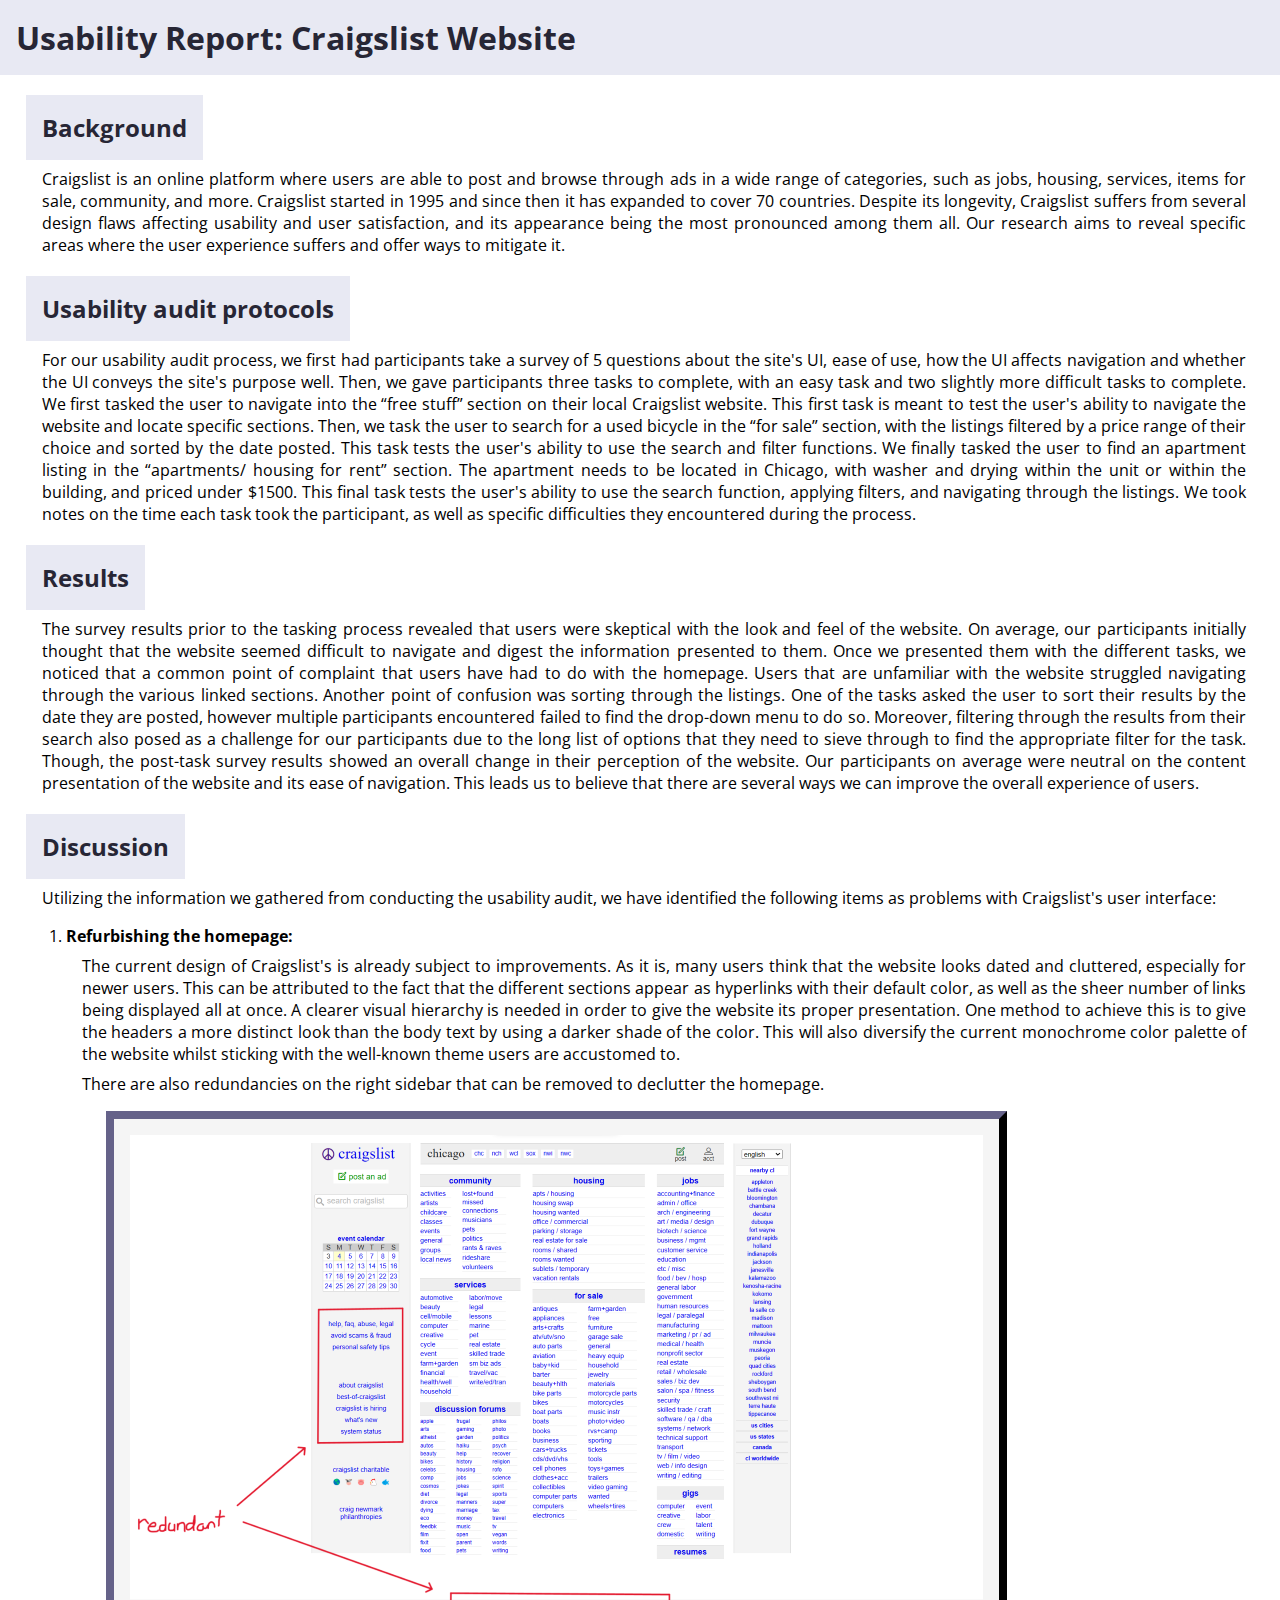
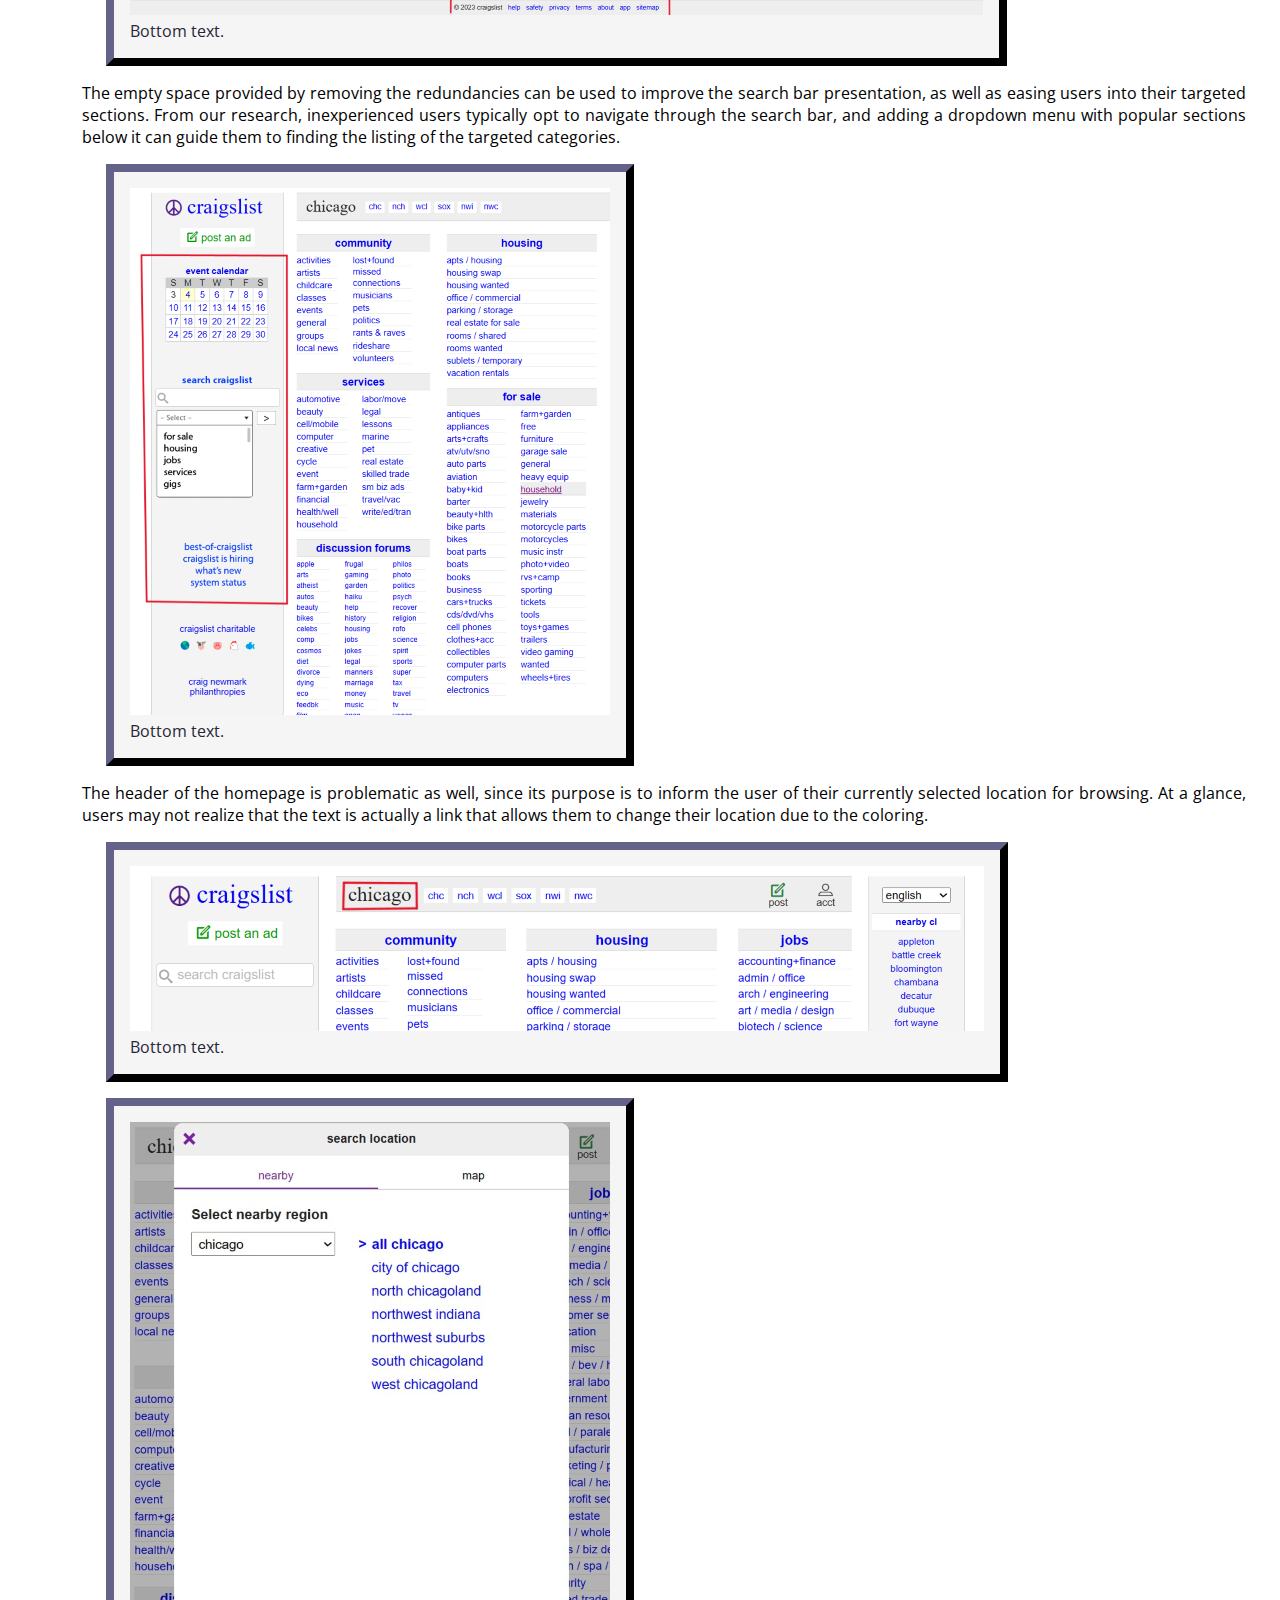
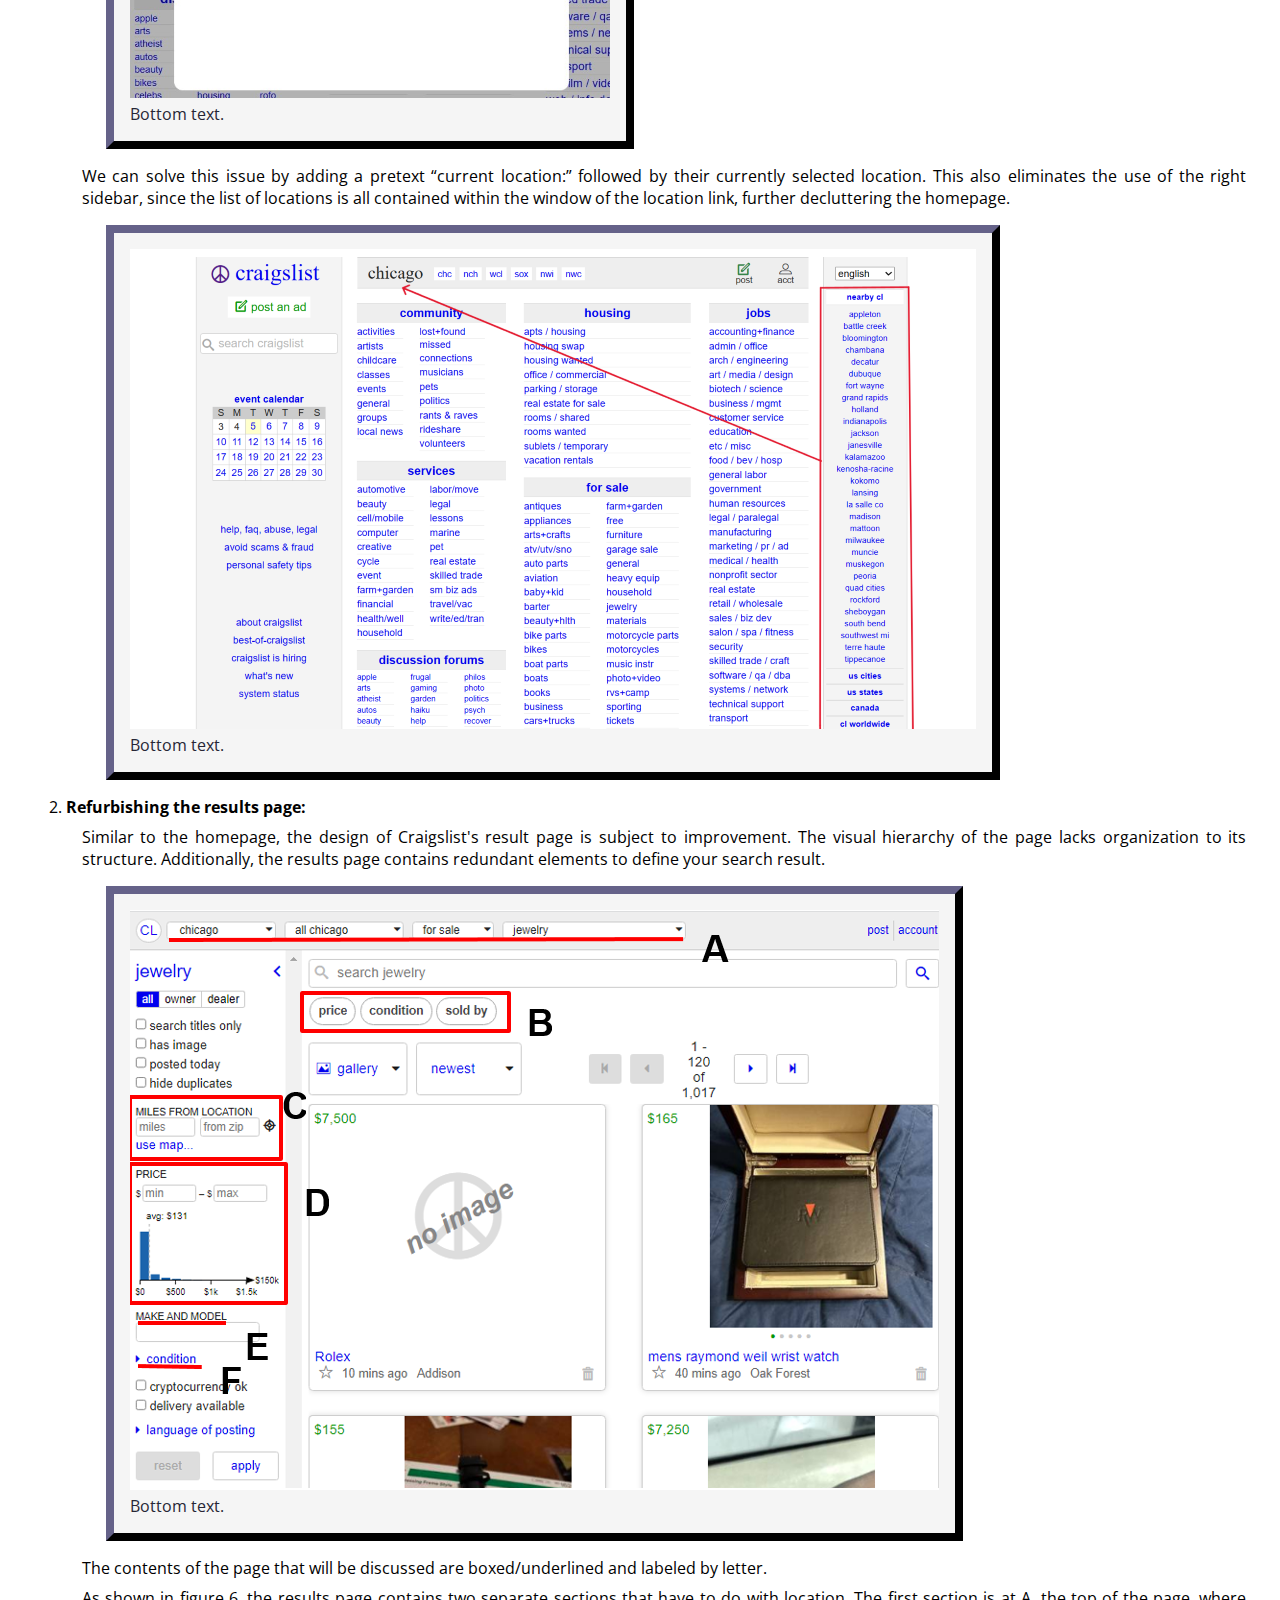
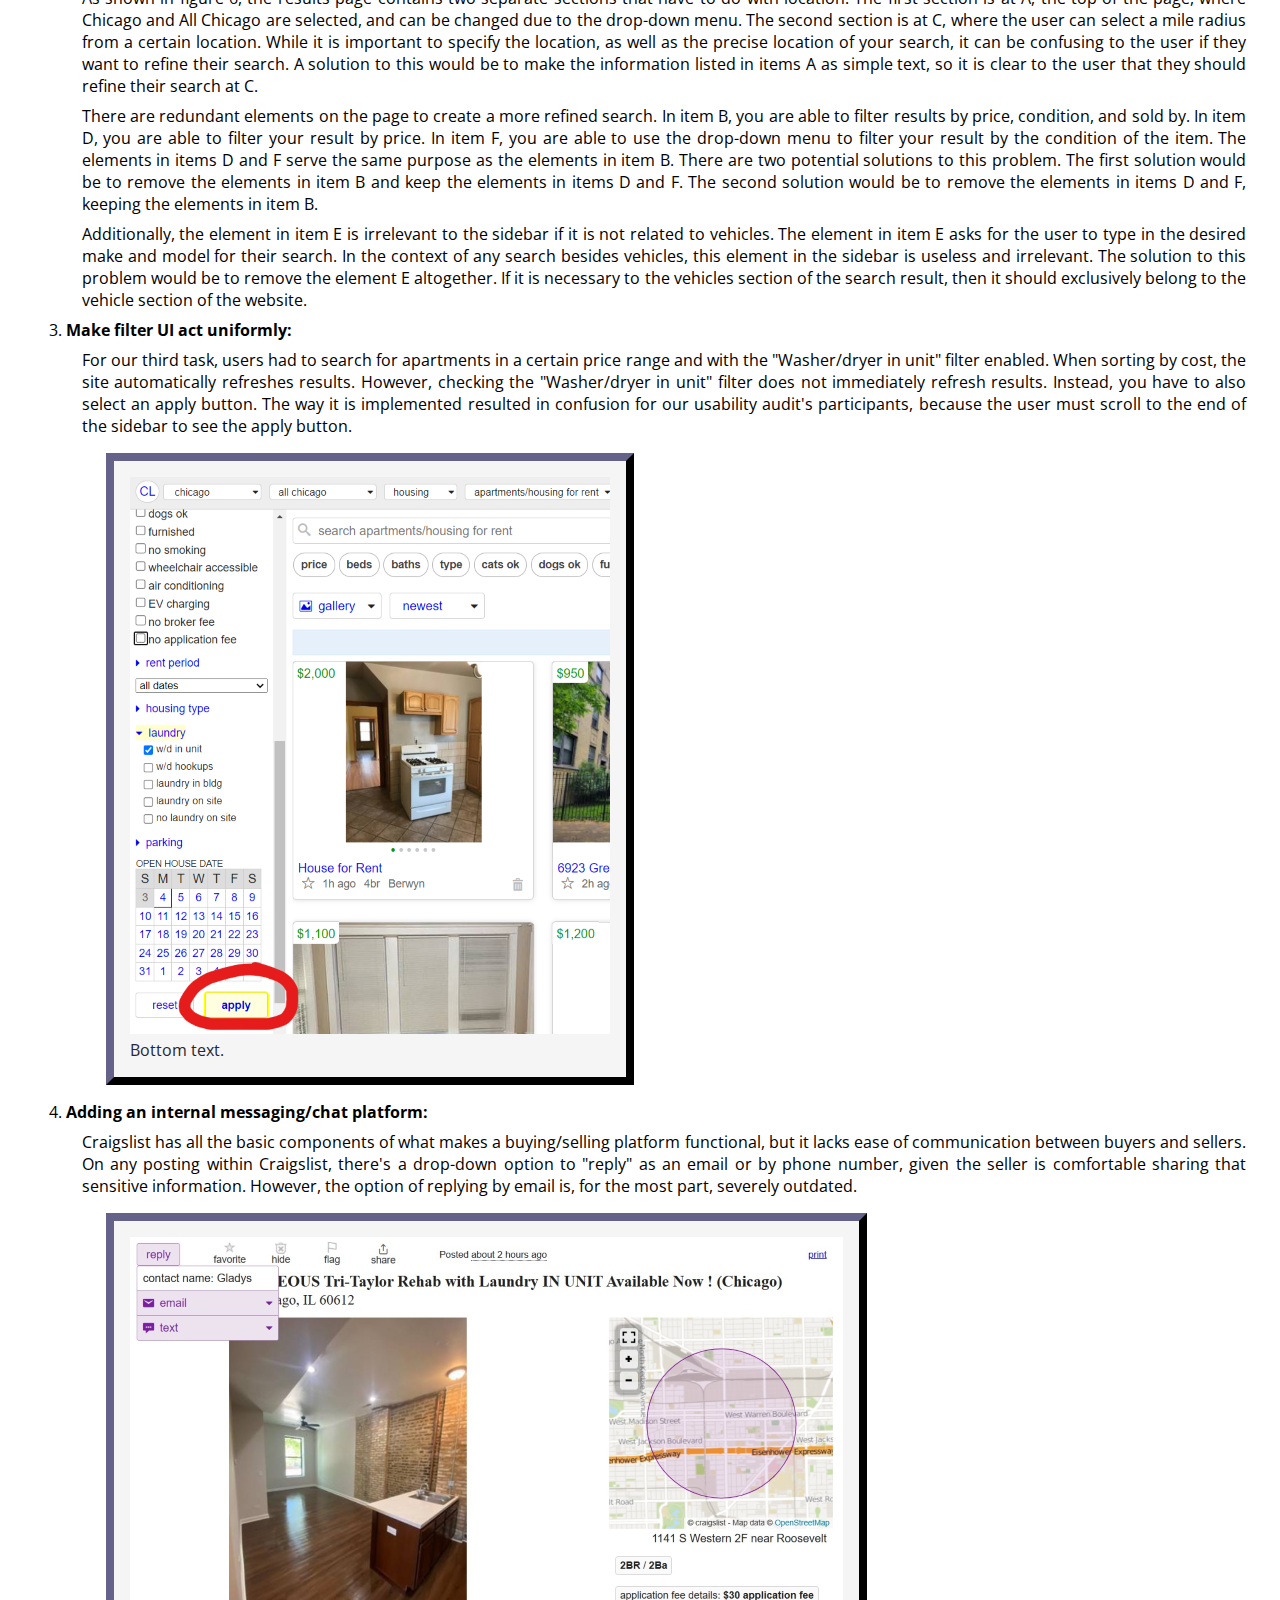
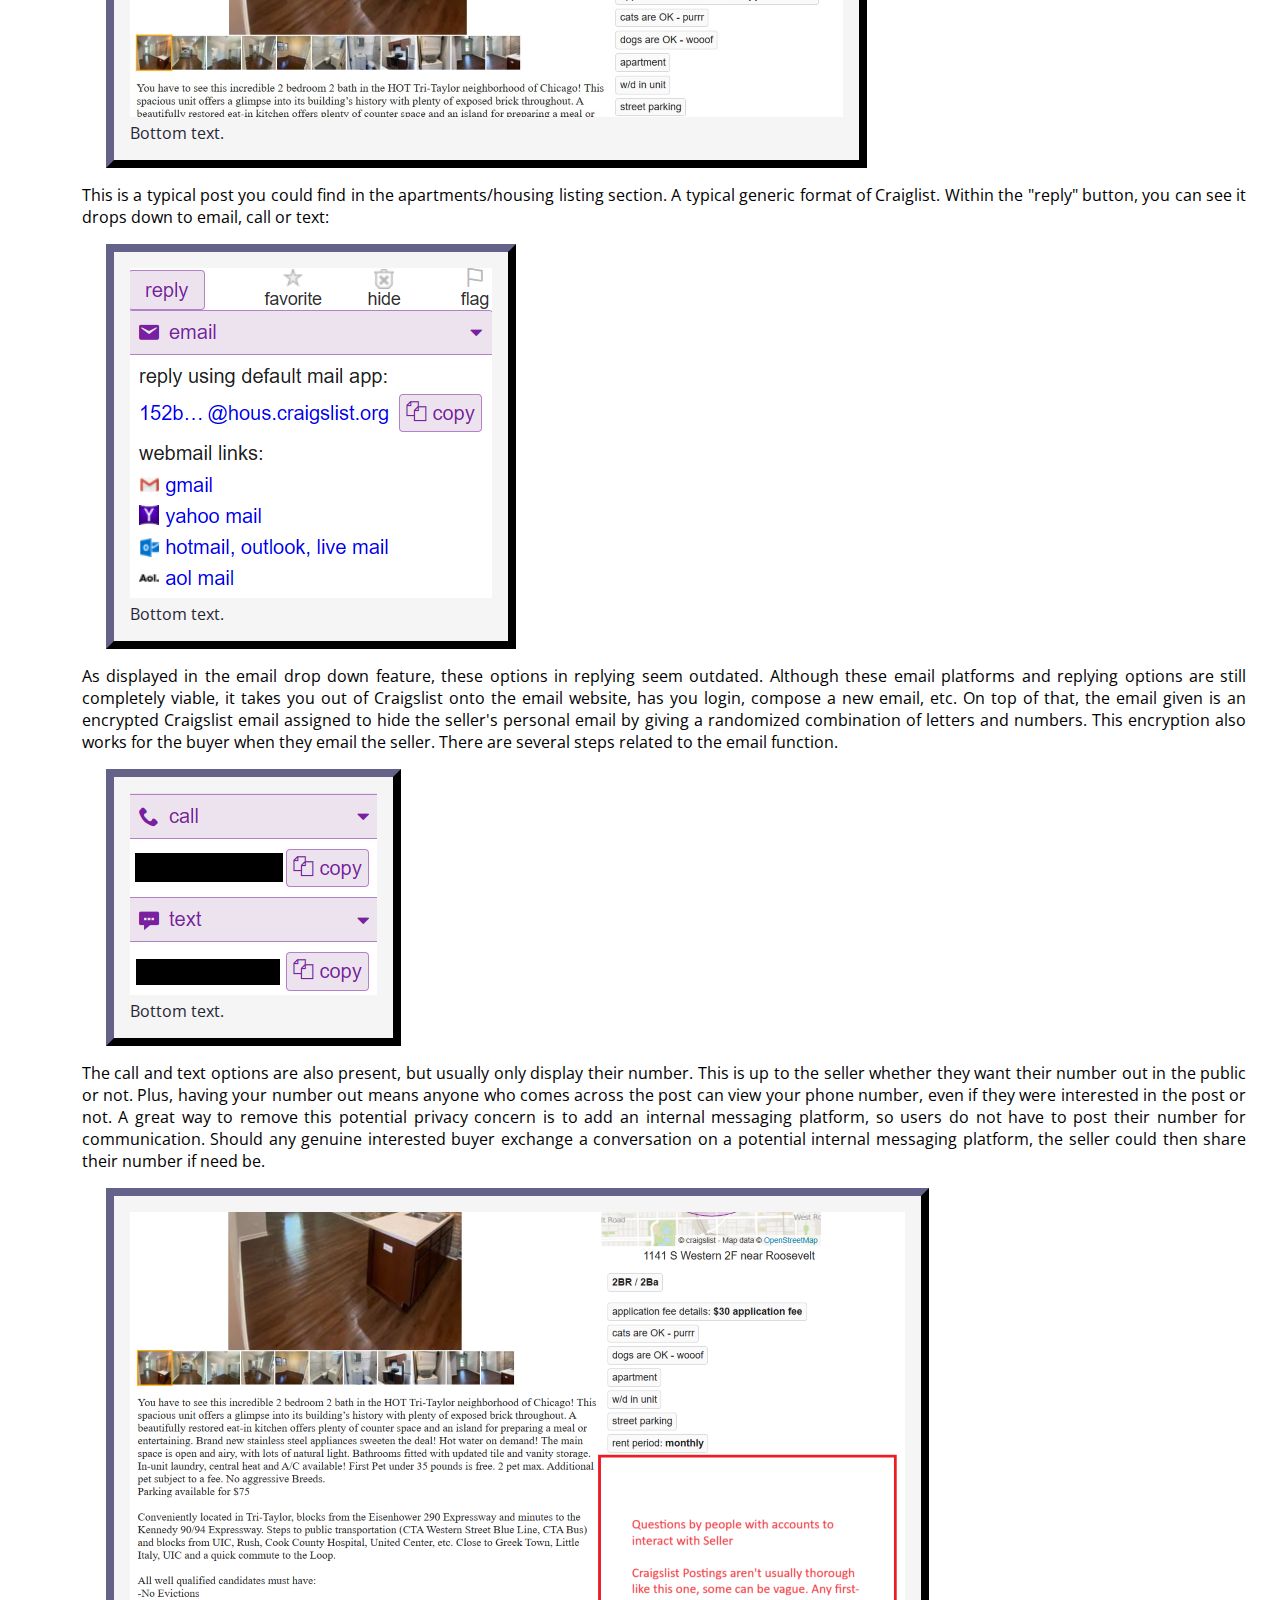
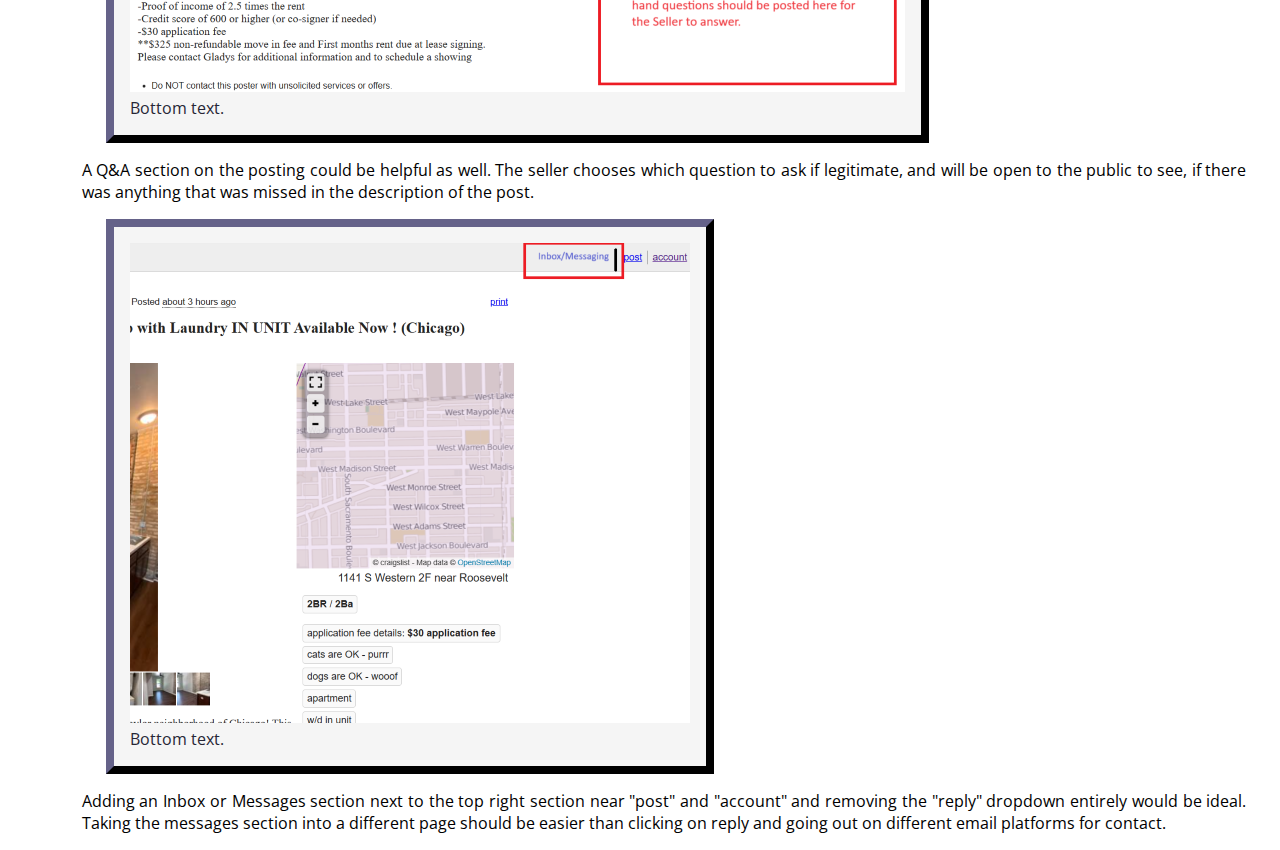
==== index.html @ e71f39b4 "Moving content of proposal doc to webpage" ====
<!DOCTYPE html>
<html lang="en-US">

<head>
    <meta charset="utf-8">
    <link href="./styles/stylesheet.css" rel="stylesheet">
    <link rel="preconnect" href="https://fonts.googleapis.com">
    <link rel="preconnect" href="https://fonts.gstatic.com" crossorigin>
    <link href="https://fonts.googleapis.com/css2?family=Open+Sans&display=swap" rel="stylesheet">
    <title>Usability Assessment and Proposal</title>
</head>

<body>
    <div class="header">
        <h1>Usability Report: Craigslist Website</h1>
    </div>

    <section>
        <h2>Background</h2>

        <p>
            Craigslist is an online platform where users are able to post and browse through ads in a wide range of
            categories, such as jobs, housing, services, items for sale, community, and more. Craigslist started in 1995
            and since then it has expanded to cover 70 countries. Despite its longevity, Craigslist suffers from several
            design flaws affecting usability and user satisfaction, and its appearance being the most pronounced among
            them all. Our research aims to reveal specific areas where the user experience suffers and offer ways to
            mitigate it.
        </p>
    </section>

    <section>
        <h2>Usability audit protocols</h2>

        <p>
            For our usability audit process, we first had participants take a survey of 5 questions about the site's UI,
            ease of use, how the UI affects navigation and whether the UI conveys the site's purpose well. Then, we gave
            participants three tasks to complete, with an easy task and two slightly more difficult tasks to complete.
            We first tasked the user to navigate into the “free stuff” section on their local Craigslist website. This
            first task is meant to test the user's ability to navigate the website and locate specific sections. Then,
            we task the user to search for a used bicycle in the “for sale” section, with the listings filtered by a
            price range of their choice and sorted by the date posted. This task tests the user's ability to use the
            search and filter functions. We finally tasked the user to find an apartment listing in the “apartments/
            housing for rent” section. The apartment needs to be located in Chicago, with washer and drying within the
            unit or within the building, and priced under $1500. This final task tests the user's ability to use the
            search function, applying filters, and navigating through the listings. We took notes on the time each task
            took the participant, as well as specific difficulties they encountered during the process.
        </p>
    </section>

    <section>
        <h2>Results</h2>

        <p>
            The survey results prior to the tasking process revealed that users were skeptical with the look and feel of
            the website. On average, our participants initially thought that the website seemed difficult to navigate
            and digest the information presented to them. Once we presented them with the different tasks, we noticed
            that a common point of complaint that users have had to do with the homepage. Users that are unfamiliar with
            the website struggled navigating through the various linked sections. Another point of confusion was sorting
            through the listings. One of the tasks asked the user to sort their results by the date they are posted,
            however multiple participants encountered failed to find the drop-down menu to do so. Moreover, filtering
            through the results from their search also posed as a challenge for our participants due to the long list of
            options that they need to sieve through to find the appropriate filter for the task. Though, the post-task
            survey results showed an overall change in their perception of the website. Our participants on average were
            neutral on the content presentation of the website and its ease of navigation. This leads us to believe that
            there are several ways we can improve the overall experience of users.
        </p>
    </section>

    <section>
        <h2>Discussion</h2>

        <p>
            Utilizing the information we gathered from conducting the usability audit, we have identified the following
            items as problems with Craigslist's user interface:
        </p>

        <ol>
            <li>
                <strong>Refurbishing the homepage:</strong>
                <p>
                    The current design of Craigslist's is already subject to improvements. As it is, many users think
                    that the website looks dated and cluttered, especially for newer users. This can be attributed to
                    the fact that the different sections appear as hyperlinks with their default color, as well as the
                    sheer number of links being displayed all at once. A clearer visual hierarchy is needed in order to
                    give the website its proper presentation. One method to achieve this is to give the headers a more
                    distinct look than the body text by using a darker shade of the color. This will also diversify the
                    current monochrome color palette of the website whilst sticking with the well-known theme users are
                    accustomed to.
                </p>

                <p>
                    There are also redundancies on the right sidebar that can be removed to declutter the homepage.
                </p>

                <figure>
                    <img src="./illustrations/fig1.png"
                        alt="Insert description">
                    <figcaption>Bottom text.</figcaption>
                </figure>

                <p>
                    The empty space provided by removing the redundancies can be used to improve the search bar
                    presentation, as well as easing users into their targeted sections. From our research, inexperienced
                    users typically opt to navigate through the search bar, and adding a dropdown menu with popular
                    sections below it can guide them to finding the listing of the targeted categories.
                </p>

                <figure>
                    <img src="./illustrations/fig2.png"
                        alt="Insert description">
                    <figcaption>Bottom text.</figcaption>
                </figure>

                <p>
                    The header of the homepage is problematic as well, since its purpose is to inform the user of their
                    currently selected location for browsing. At a glance, users may not realize that the text is
                    actually a link that allows them to change their location due to the coloring.
                </p>

                <figure>
                    <img src="./illustrations/fig3.png"
                        alt="Insert description">
                    <figcaption>Bottom text.</figcaption>
                </figure>

                <figure>
                    <img src="./illustrations/fig4.png"
                        alt="Insert description">
                    <figcaption>Bottom text.</figcaption>
                </figure>

                <p>
                    We can solve this issue by adding a pretext “current location:” followed by their currently selected
                    location. This also eliminates the use of the right sidebar, since the list of locations is all
                    contained within the window of the location link, further decluttering the homepage.
                </p>

                <figure>
                    <img src="./illustrations/fig5.png"
                        alt="Insert description">
                    <figcaption>Bottom text.</figcaption>
                </figure>
            </li>

            <li>
                <strong>Refurbishing the results page:</strong>
                <p>
                    Similar to the homepage, the design of Craigslist's result page is subject to improvement. The
                    visual hierarchy of the page lacks organization to its structure. Additionally, the results page
                    contains redundant elements to define your search result.
                </p>

                <figure>
                    <img src="./illustrations/fig6.png"
                        alt="Insert description">
                    <figcaption>Bottom text.</figcaption>
                </figure>

                <p>
                    The contents of the page that will be discussed are boxed/underlined and labeled by letter.
                </p>

                <p>
                    As shown in figure 6, the results page contains two separate sections that have to do with location.
                    The first section is at A, the top of the page, where Chicago and All Chicago are selected, and can
                    be changed due to the drop-down menu. The second section is at C, where the user can select a mile
                    radius from a certain location. While it is important to specify the location, as well as the
                    precise location of your search, it can be confusing to the user if they want to refine their
                    search. A solution to this would be to make the information listed in items A as simple text, so it
                    is clear to the user that they should refine their search at C.
                </p>

                <p>
                    There are redundant elements on the page to create a more refined search. In item B, you are able to
                    filter results by price, condition, and sold by. In item D, you are able to filter your result by
                    price. In item F, you are able to use the drop-down menu to filter your result by the condition of
                    the item. The elements in items D and F serve the same purpose as the elements in item B. There are
                    two potential solutions to this problem. The first solution would be to remove the elements in item
                    B and keep the elements in items D and F. The second solution would be to remove the elements in
                    items D and F, keeping the elements in item B.
                </p>

                <p>
                    Additionally, the element in item E is irrelevant to the sidebar if it is not related to vehicles.
                    The element in item E asks for the user to type in the desired make and model for their search. In
                    the context of any search besides vehicles, this element in the sidebar is useless and irrelevant.
                    The solution to this problem would be to remove the element E altogether. If it is necessary to the
                    vehicles section of the search result, then it should exclusively belong to the vehicle section of
                    the website.
                </p>
            </li>

            <li>
                <strong>Make filter UI act uniformly:</strong>
                <p>
                    For our third task, users had to search for apartments in a certain price range and with the
                    "Washer/dryer in unit" filter enabled. When sorting by cost, the site automatically refreshes
                    results. However, checking the "Washer/dryer in unit" filter does not immediately refresh results.
                    Instead, you have to also select an apply button. The way it is implemented resulted in confusion
                    for our usability audit's participants, because the user must scroll to the end of the sidebar to
                    see the apply button.
                </p>

                <figure>
                    <img src="./illustrations/fig7.png"
                        alt="Insert description">
                    <figcaption>Bottom text.</figcaption>
                </figure>
            </li>

            <li>
                <strong>Adding an internal messaging/chat platform:</strong>
                <p>
                    Craigslist has all the basic components of what makes a buying/selling platform functional, but it
                    lacks ease of communication between buyers and sellers. On any posting within Craigslist, there's a
                    drop-down option to "reply" as an email or by phone number, given the seller is comfortable sharing
                    that sensitive information. However, the option of replying by email is, for the most part, severely
                    outdated.
                </p>

                <figure>
                    <img src="./illustrations/fig8.png"
                        alt="Insert description">
                    <figcaption>Bottom text.</figcaption>
                </figure>

                <p>
                    This is a typical post you could find in the apartments/housing listing section. A typical generic
                    format of Craiglist. Within the "reply" button, you can see it drops down to email, call or text:
                </p>

                <figure>
                    <img src="./illustrations/fig9.png"
                        alt="Insert description">
                    <figcaption>Bottom text.</figcaption>
                </figure>

                <p>
                    As displayed in the email drop down feature, these options in replying seem outdated. Although these
                    email platforms and replying options are still completely viable, it takes you out of Craigslist
                    onto the email website, has you login, compose a new email, etc. On top of that, the email given is
                    an encrypted Craigslist email assigned to hide the seller's personal email by giving a randomized
                    combination of letters and numbers. This encryption also works for the buyer when they email the
                    seller. There are several steps related to the email function.
                </p>

                <figure>
                    <img src="./illustrations/fig10.png"
                        alt="Insert description">
                    <figcaption>Bottom text.</figcaption>
                </figure>

                <p>
                    The call and text options are also present, but usually only display their number. This is up to the
                    seller whether they want their number out in the public or not. Plus, having your number out means
                    anyone who comes across the post can view your phone number, even if they were interested in the
                    post or not. A great way to remove this potential privacy concern is to add an internal messaging
                    platform, so users do not have to post their number for communication. Should any genuine interested
                    buyer exchange a conversation on a potential internal messaging platform, the seller could then
                    share their number if need be.
                </p>

                <figure>
                    <img src="./illustrations/fig11.png"
                        alt="Insert description">
                    <figcaption>Bottom text.</figcaption>
                </figure>

                <p>
                    A Q&A section on the posting could be helpful as well. The seller chooses which question to ask if
                    legitimate, and will be open to the public to see, if there was anything that was missed in the
                    description of the post.
                </p>

                <figure>
                    <img src="./illustrations/fig12.png"
                        alt="Insert description">
                    <figcaption>Bottom text.</figcaption>
                </figure>

                <p>
                    Adding an Inbox or Messages section next to the top right section near "post" and "account" and
                    removing the "reply" dropdown entirely would be ideal. Taking the messages section into a different
                    page should be easier than clicking on reply and going out on different email platforms for contact.
                </p>
            </li>

        </ol>
    </section>
</body>

</html>
---- styles/stylesheet.css ----
html {
    font-size: 16px;
    font-family: 'Open Sans', sans-serif;
    text-align: justify;
}

body {
    margin: 0;
}

.header {
    position: relative;
    background-color: #E8E9F3;
    width: 100%;
    display: inline-flex;
}

.header a {
    position: absolute;
    right: 0;
    top: 27%;
    padding: 8px 16px 9px;
}

section, .intro {
    margin: 16px 2% 16px;
}

#homepage {
    margin: 16px;
}

#homepage p {
    padding: 0;
}

.table_of_contents {
    background-color: #DCF3F9;
    width: max-content;
    padding-bottom: 8px;
}

p {
    padding-left: 8px;
    margin: 8px;
}

ul {
    margin-top: 0;
}

aside {
    color: #272635;
    background-color: #DCF3F9;
    float: right;
    width: 45%;
    margin-left: 5%;
    margin-bottom: 16px;
    padding: 8px;
    border-radius: 8px;
}


aside p {
    margin: 0;
    padding: 0;
}

aside h3 {
    margin: 0 0 4px;
    padding: 0;
    background: none;
}

figure {
    background-color: #F5F5F5;
    padding: 16px;
    color: #272635;
    width: max-content;
    border: 8px outset #272635;
}

h1 {
    margin: 0;
    color: #272635;
    padding: 16px;
}

h2, h3 {
    color: #272635;
    background-color: #E8E9F3;
    padding: 16px;
    width: max-content;
    margin-bottom: 8px;
}

h4 {
    margin-bottom: 0;
}

#navbar {
    width: 100%;
    overflow: auto;
}

#navbar a {
    background-color: #272635;
    color:#F5F5F5;
    border-radius: 4px;
    float: left;
    margin: 8px;
    padding: 16px 8px 16px;
    width: 9%;
    text-align: center;
    font-size: 0.8vw;
    font-weight: bold;
}

a {
    text-decoration: none;
    font-weight: bold;
    color: #5D3FD3;
}
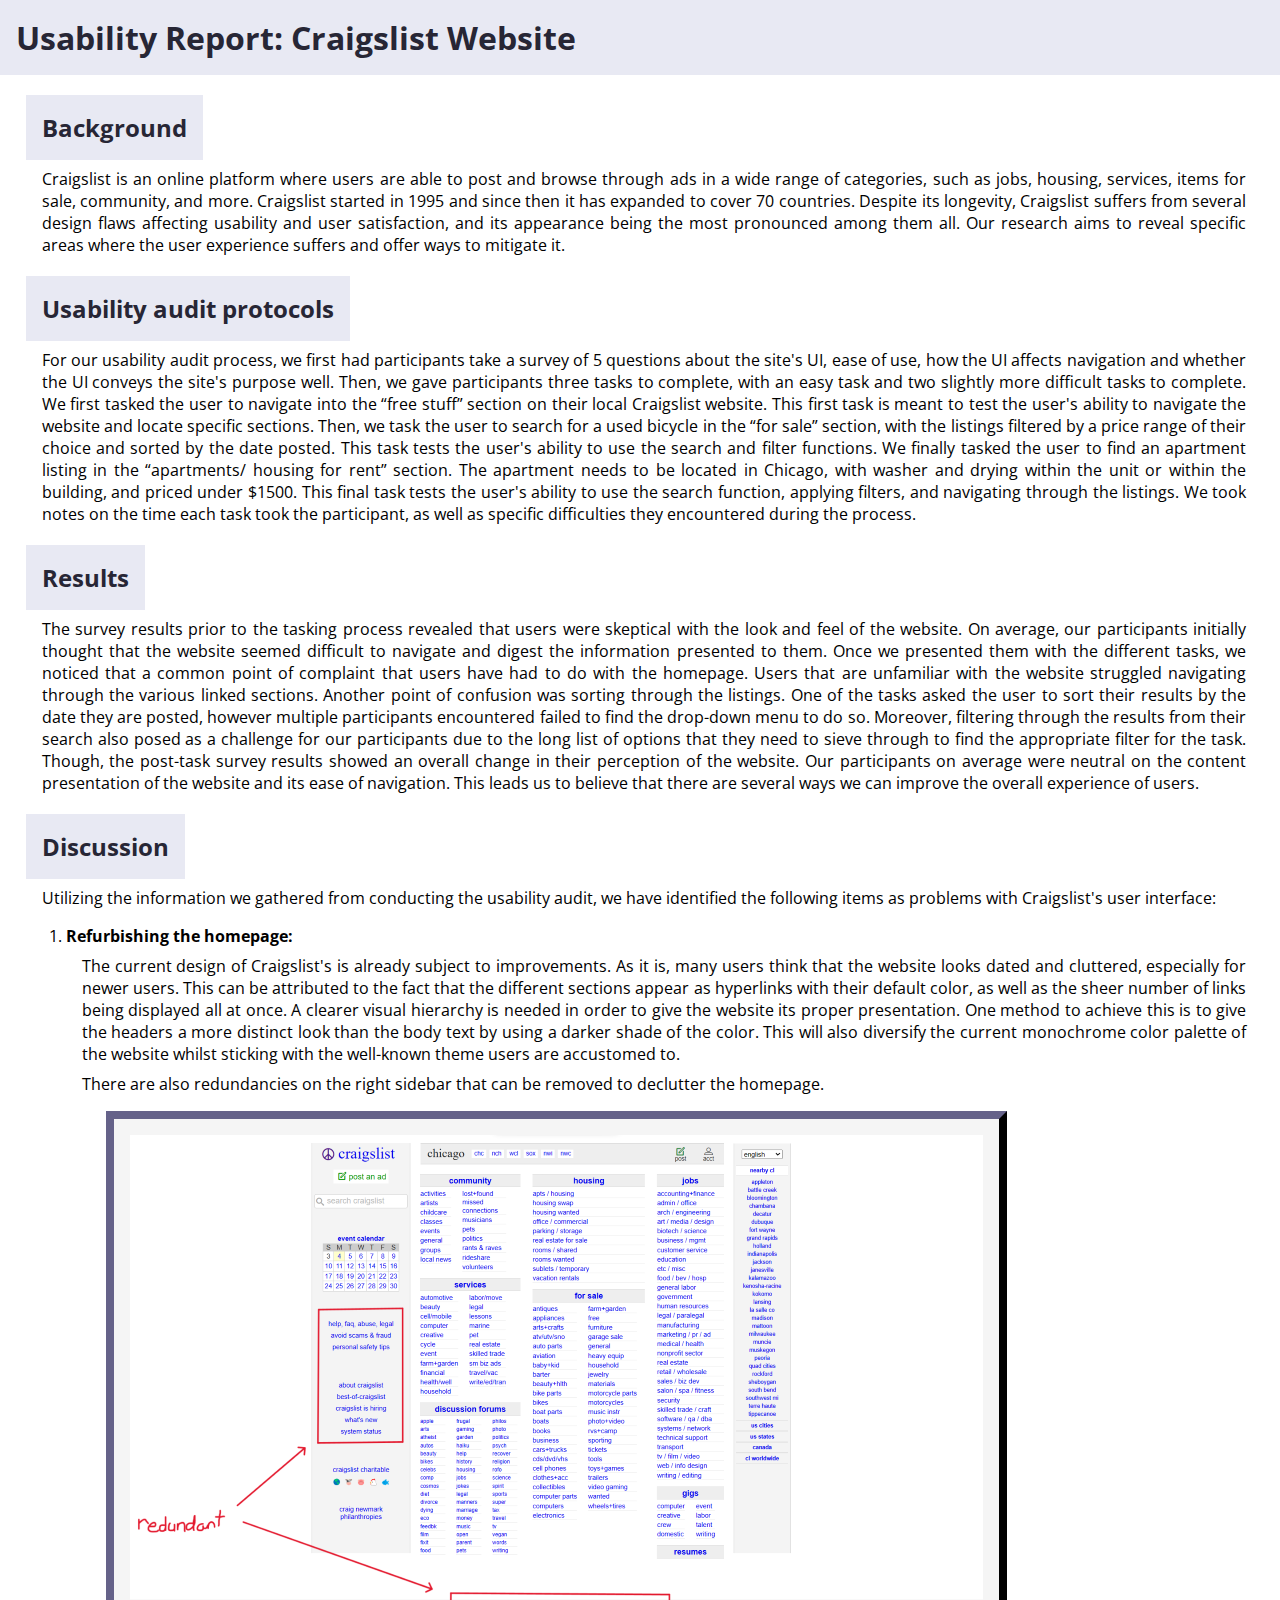
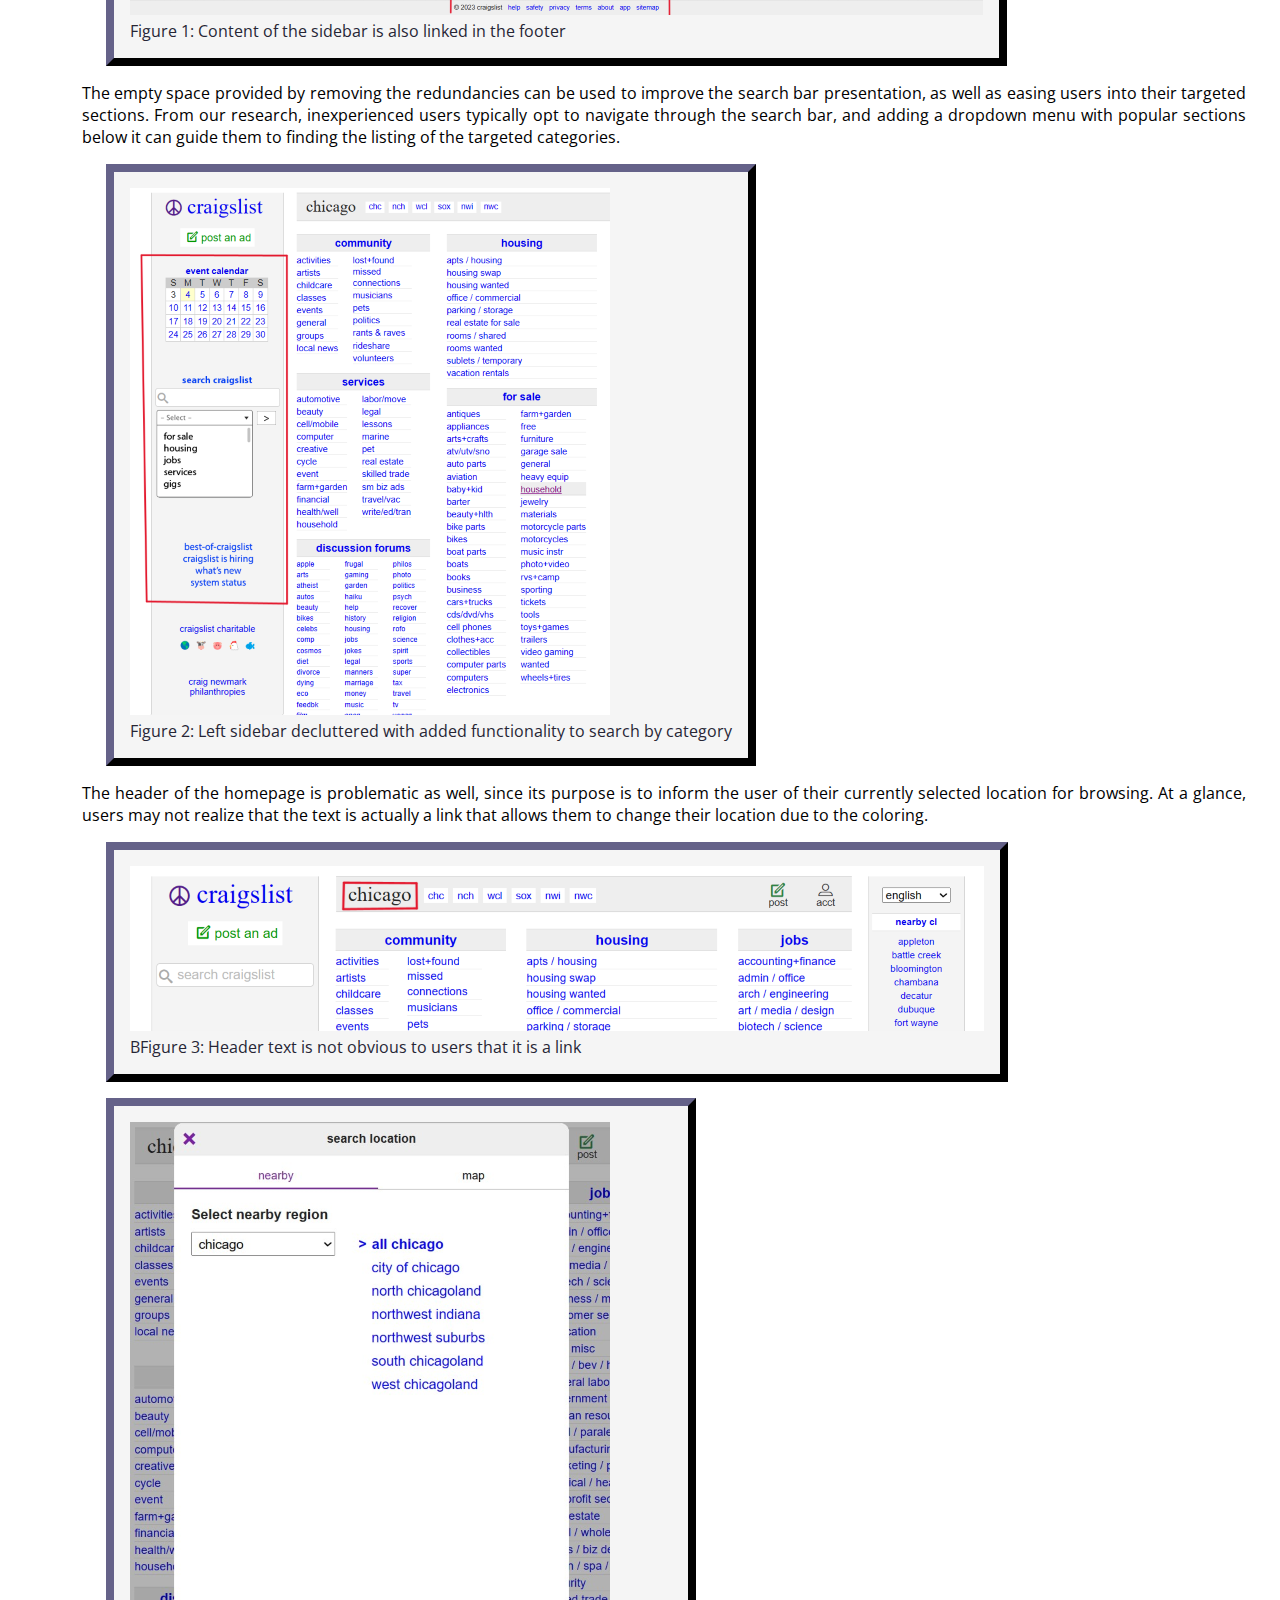
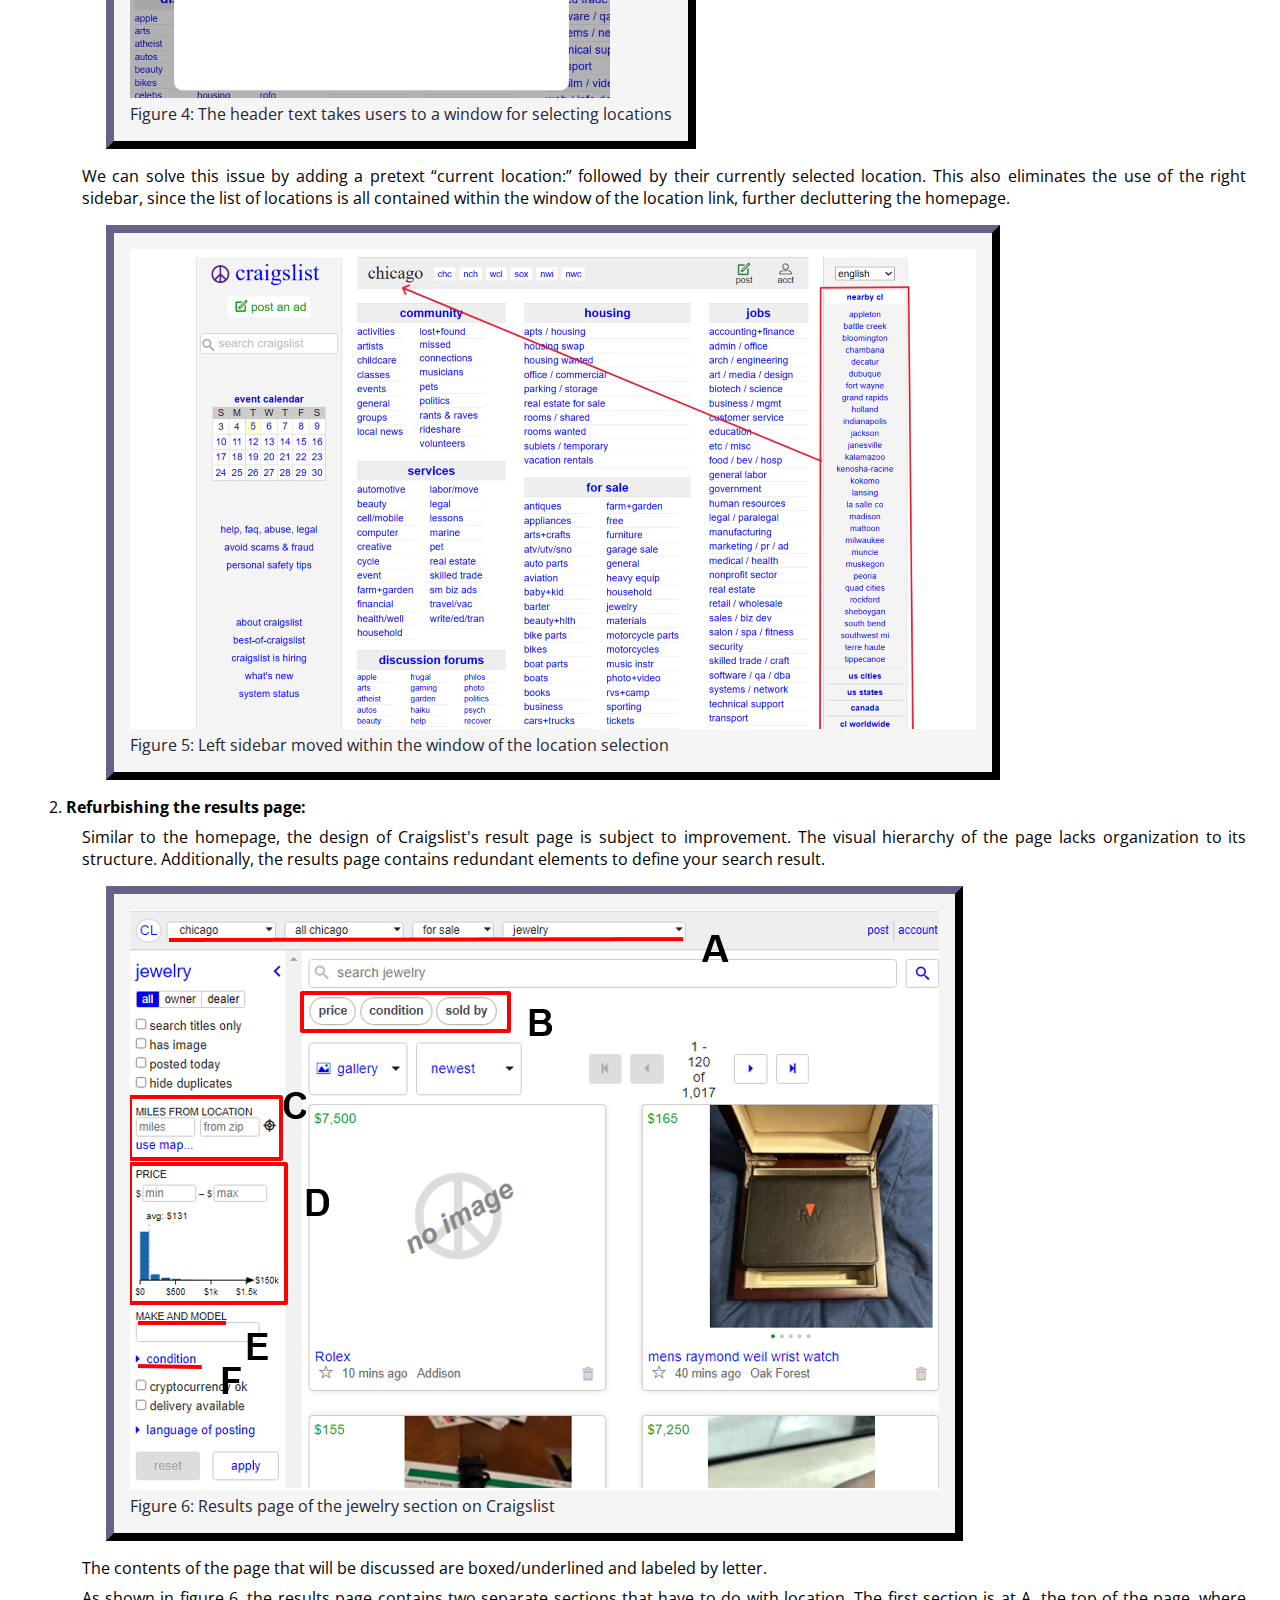
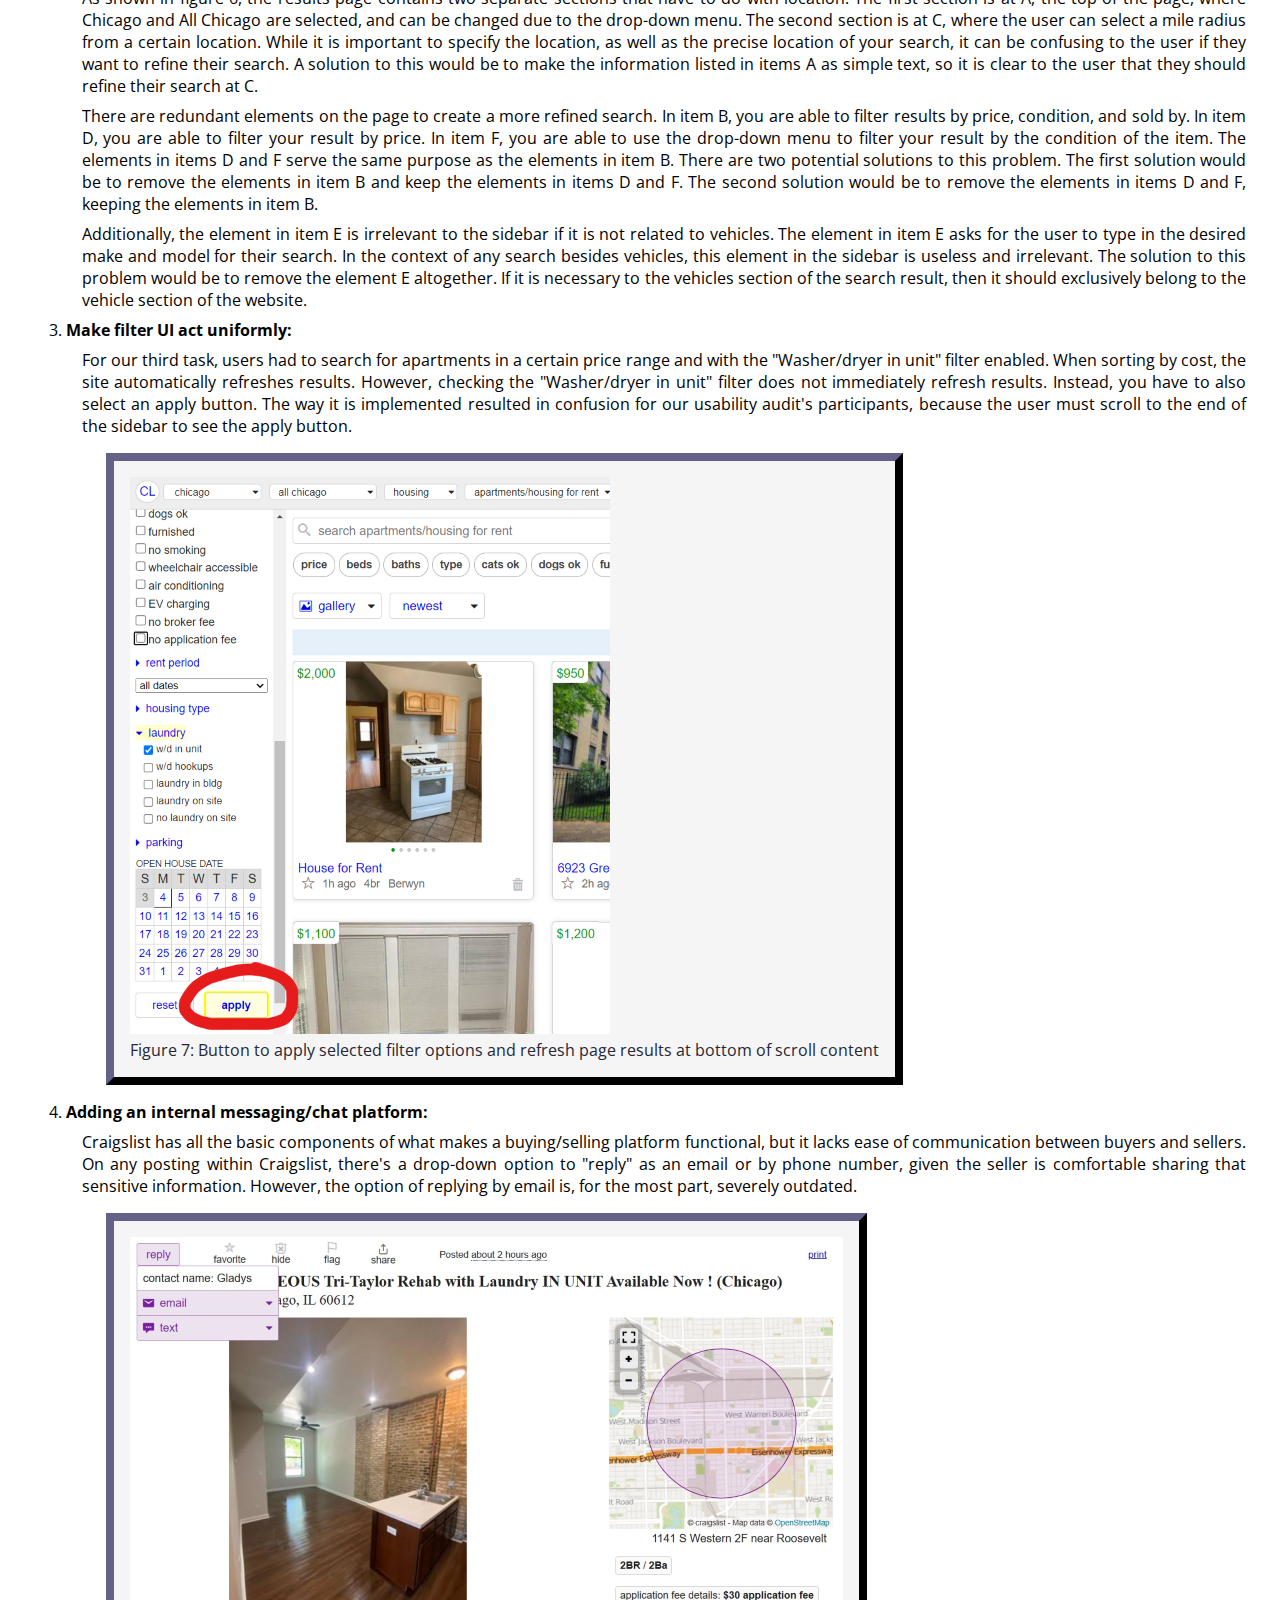
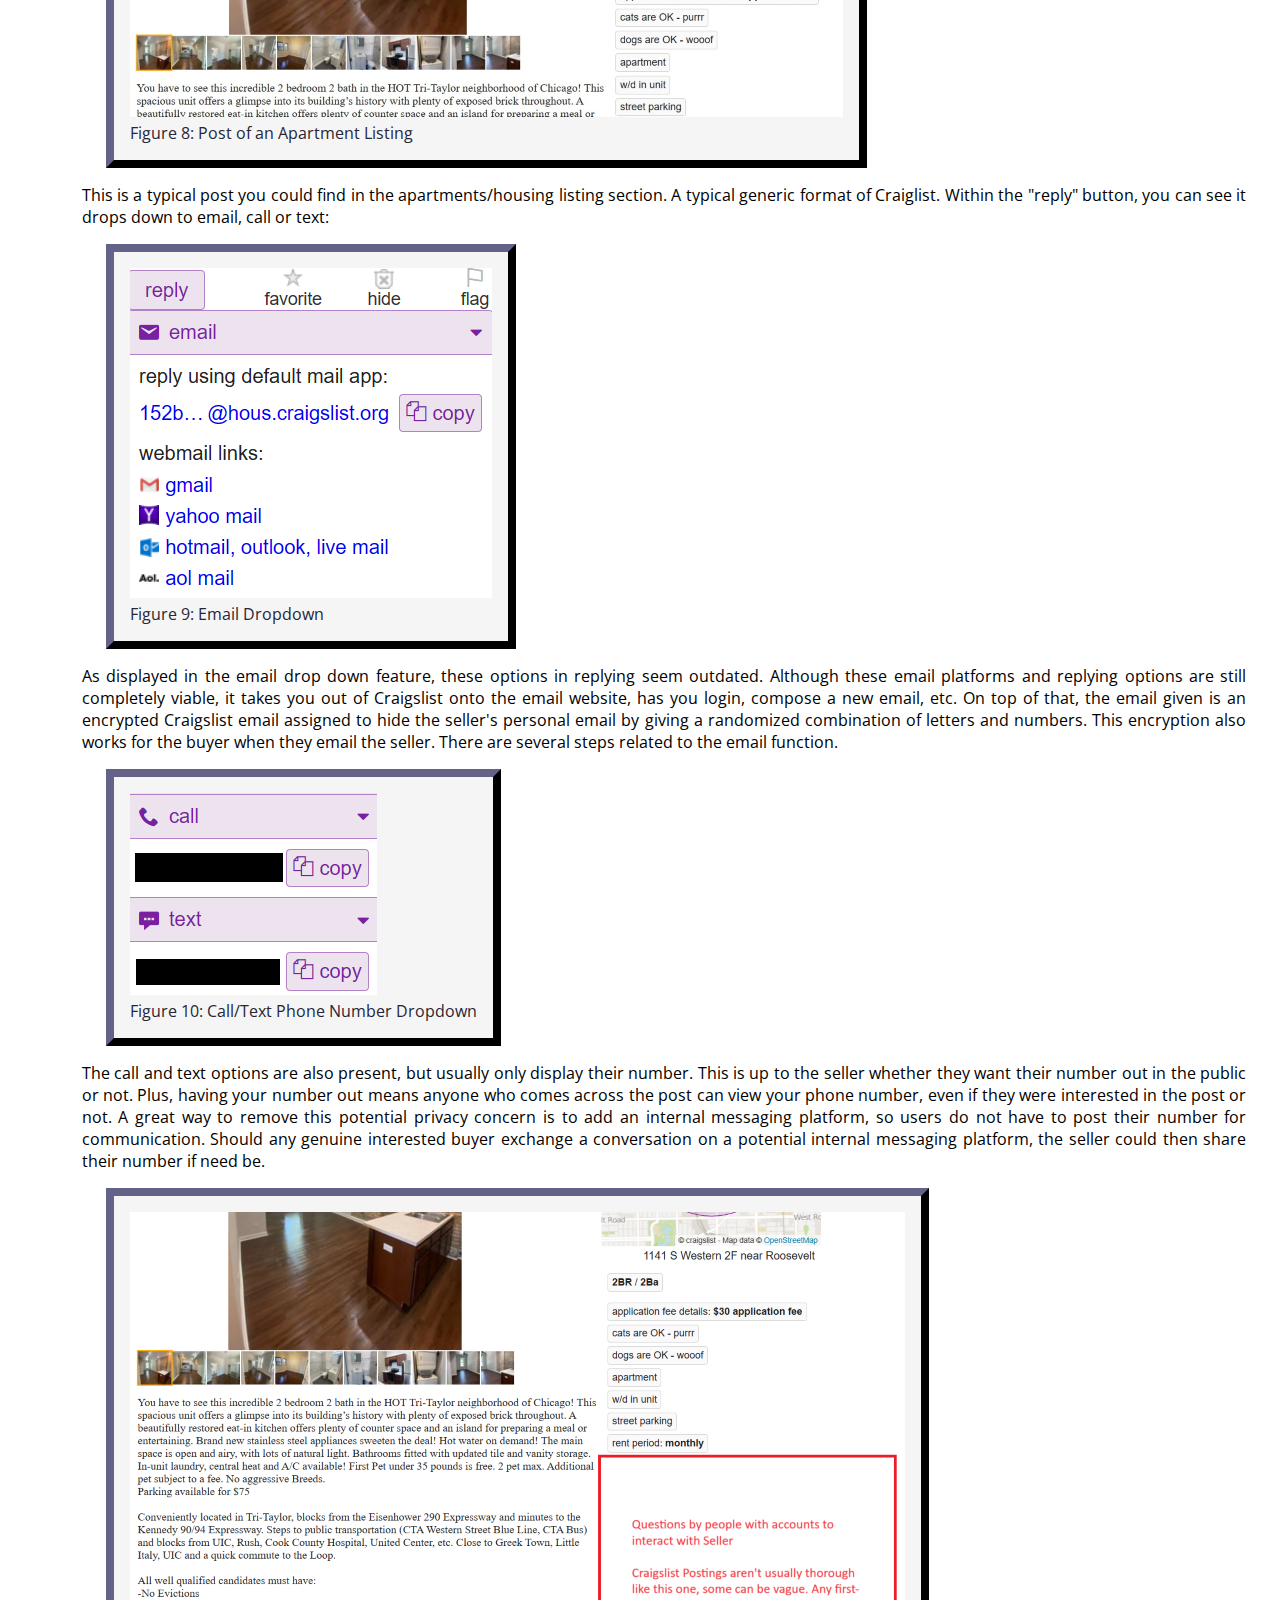
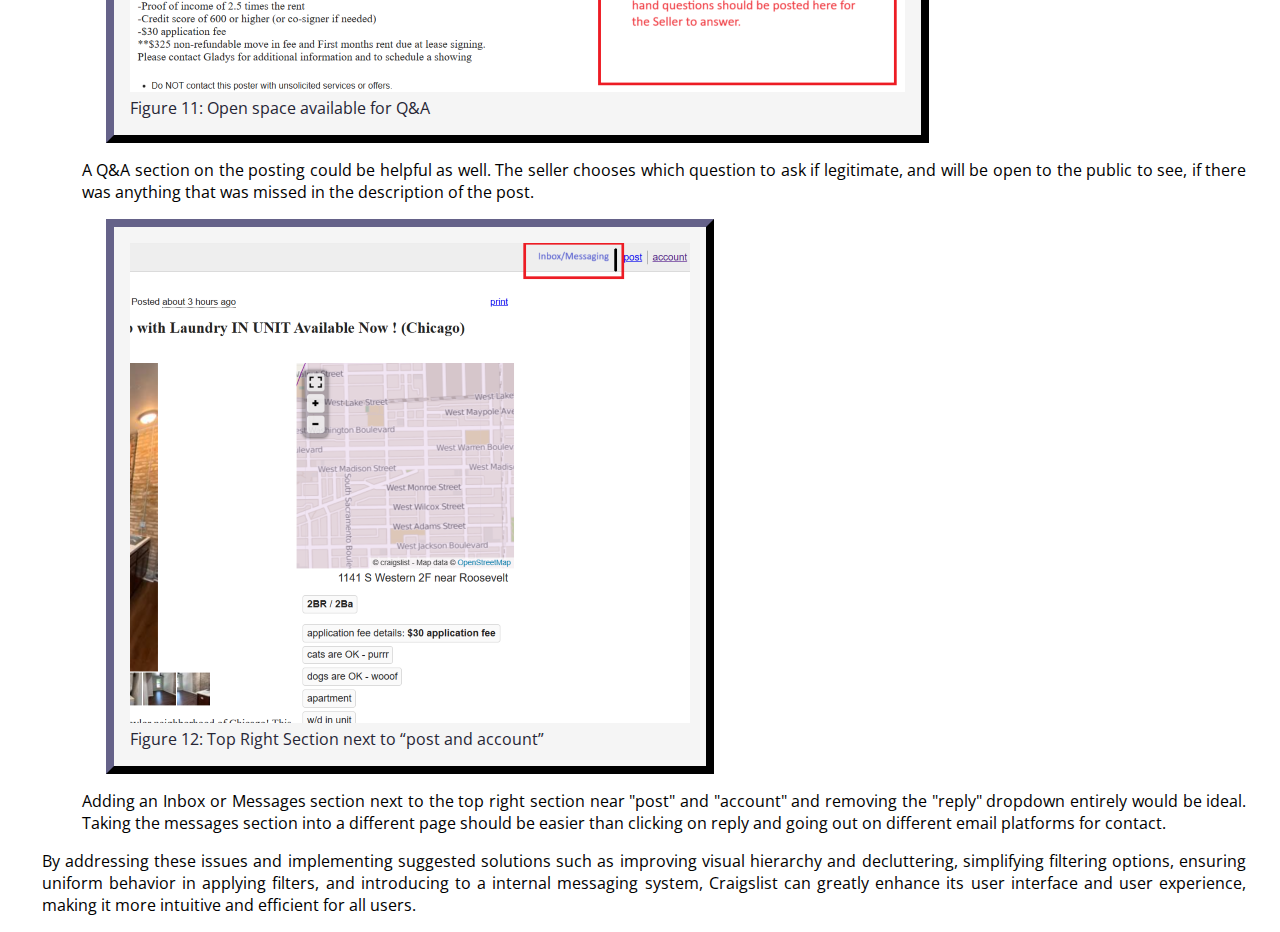
==== commit 6d6e22e3: "Adding alt text to images" ====
--- a/index.html
+++ b/index.html
@@ -94,8 +94,11 @@
 
                 <figure>
                     <img src="./illustrations/fig1.png"
-                        alt="Insert description">
-                    <figcaption>Bottom text.</figcaption>
+                        alt="Illustration of Craiglist's homepage">
+                    <figcaption>
+                        Figure 1: Content of the sidebar is also linked in the footer
+
+                    </figcaption>
                 </figure>
 
                 <p>
@@ -107,8 +110,10 @@
 
                 <figure>
                     <img src="./illustrations/fig2.png"
-                        alt="Insert description">
-                    <figcaption>Bottom text.</figcaption>
+                        alt="Illustration of the improvements to the left sidebar">
+                    <figcaption>
+                        Figure 2: Left sidebar decluttered with added functionality to search by category
+                    </figcaption>
                 </figure>
 
                 <p>
@@ -119,14 +124,18 @@
 
                 <figure>
                     <img src="./illustrations/fig3.png"
-                        alt="Insert description">
-                    <figcaption>Bottom text.</figcaption>
+                        alt="Illustration highlighting Craigslist's header">
+                    <figcaption>
+                        BFigure 3: Header text is not obvious to users that it is a link
+                    </figcaption>
                 </figure>
 
                 <figure>
                     <img src="./illustrations/fig4.png"
-                        alt="Insert description">
-                    <figcaption>Bottom text.</figcaption>
+                        alt="Illustration of a search location window">
+                    <figcaption>
+                        Figure 4: The header text takes users to a window for selecting locations
+                    </figcaption>
                 </figure>
 
                 <p>
@@ -137,8 +146,10 @@
 
                 <figure>
                     <img src="./illustrations/fig5.png"
-                        alt="Insert description">
-                    <figcaption>Bottom text.</figcaption>
+                        alt="Illustration of moving Craigslist's left sidebar into its location window">
+                    <figcaption>
+                        Figure 5: Left sidebar moved within the window of the location selection
+                    </figcaption>
                 </figure>
             </li>
 
@@ -152,8 +163,10 @@
 
                 <figure>
                     <img src="./illustrations/fig6.png"
-                        alt="Insert description">
-                    <figcaption>Bottom text.</figcaption>
+                        alt="Illustration of Craigslist's search page and filter options">
+                    <figcaption>
+                        Figure 6: Results page of the jewelry section on Craigslist
+                    </figcaption>
                 </figure>
 
                 <p>
@@ -203,8 +216,10 @@
 
                 <figure>
                     <img src="./illustrations/fig7.png"
-                        alt="Insert description">
-                    <figcaption>Bottom text.</figcaption>
+                        alt="Illustration highlighting location of filter apply button">
+                    <figcaption>
+                        Figure 7: Button to apply selected filter options and refresh page results at bottom of scroll content
+                    </figcaption>
                 </figure>
             </li>
 
@@ -220,8 +235,10 @@
 
                 <figure>
                     <img src="./illustrations/fig8.png"
-                        alt="Insert description">
-                    <figcaption>Bottom text.</figcaption>
+                        alt="Illustration of an apartment listing on Craigslist">
+                    <figcaption>
+                        Figure 8: Post of an Apartment Listing
+                    </figcaption>
                 </figure>
 
                 <p>
@@ -231,8 +248,10 @@
 
                 <figure>
                     <img src="./illustrations/fig9.png"
-                        alt="Insert description">
-                    <figcaption>Bottom text.</figcaption>
+                        alt="Illustration of communication window under reply button">
+                    <figcaption>
+                        Figure 9: Email Dropdown
+                    </figcaption>
                 </figure>
 
                 <p>
@@ -246,8 +265,8 @@
 
                 <figure>
                     <img src="./illustrations/fig10.png"
-                        alt="Insert description">
-                    <figcaption>Bottom text.</figcaption>
+                        alt="Illustration of dropdown menu for seller's contact informations">
+                    <figcaption>Figure 10: Call/Text Phone Number Dropdown</figcaption>
                 </figure>
 
                 <p>
@@ -262,8 +281,10 @@
 
                 <figure>
                     <img src="./illustrations/fig11.png"
-                        alt="Insert description">
-                    <figcaption>Bottom text.</figcaption>
+                        alt="Illustration for Q&A section under listings">
+                    <figcaption>
+                        Figure 11: Open space available for Q&A
+                    </figcaption>
                 </figure>
 
                 <p>
@@ -274,8 +295,10 @@
 
                 <figure>
                     <img src="./illustrations/fig12.png"
-                        alt="Insert description">
-                    <figcaption>Bottom text.</figcaption>
+                        alt="Illustration of proposed inbox and messaging section">
+                    <figcaption>
+                        Figure 12: Top Right Section next to “post and account”
+                    </figcaption>
                 </figure>
 
                 <p>
@@ -284,8 +307,14 @@
                     page should be easier than clicking on reply and going out on different email platforms for contact.
                 </p>
             </li>
-
         </ol>
+        
+        <p>
+            By addressing these issues and implementing suggested solutions such as improving visual hierarchy and decluttering,
+            simplifying filtering options, ensuring uniform behavior in applying filters, and introducing to a internal
+            messaging system, Craigslist can greatly enhance its user interface and user experience, making it more
+            intuitive and efficient for all users.
+        </p>
     </section>
 </body>
 
--- a/styles/stylesheet.css
+++ b/styles/stylesheet.css
@@ -24,20 +24,6 @@
 
 section, .intro {
     margin: 16px 2% 16px;
-}
-
-#homepage {
-    margin: 16px;
-}
-
-#homepage p {
-    padding: 0;
-}
-
-.table_of_contents {
-    background-color: #DCF3F9;
-    width: max-content;
-    padding-bottom: 8px;
 }
 
 p {
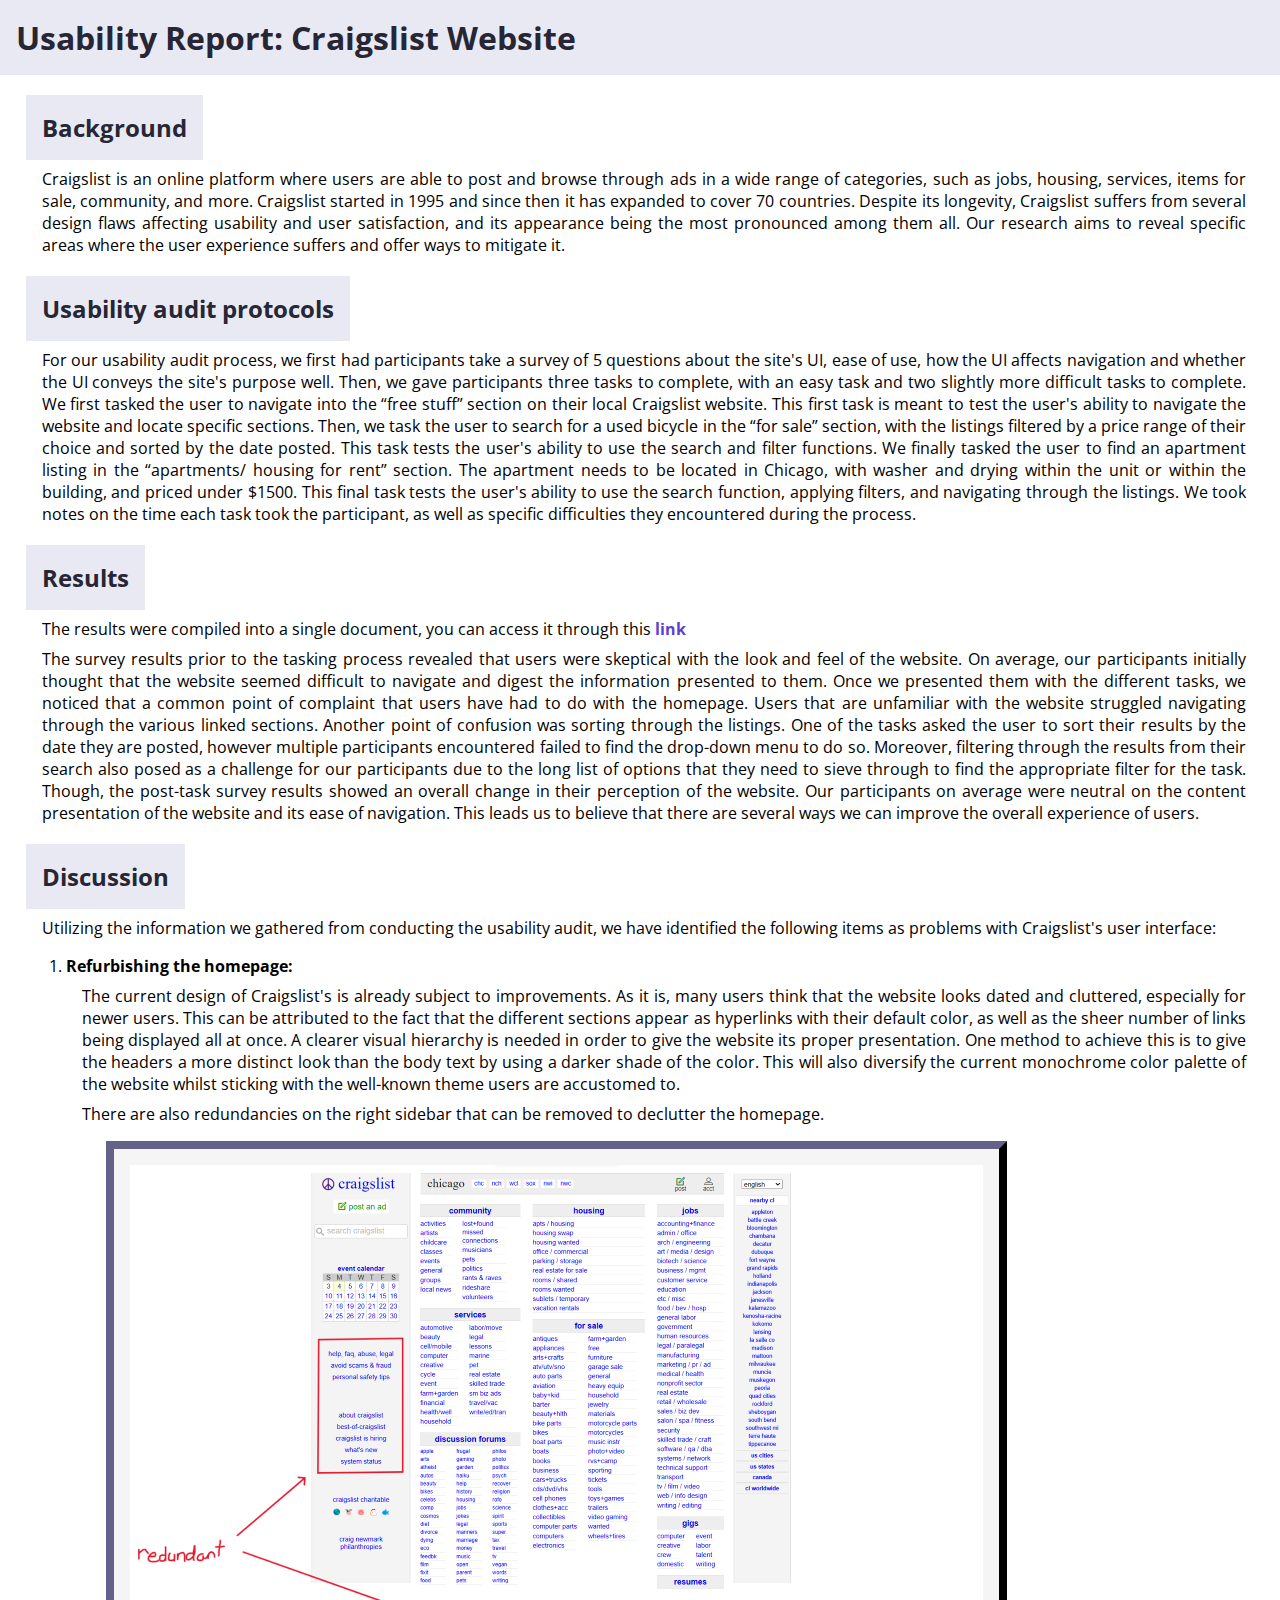
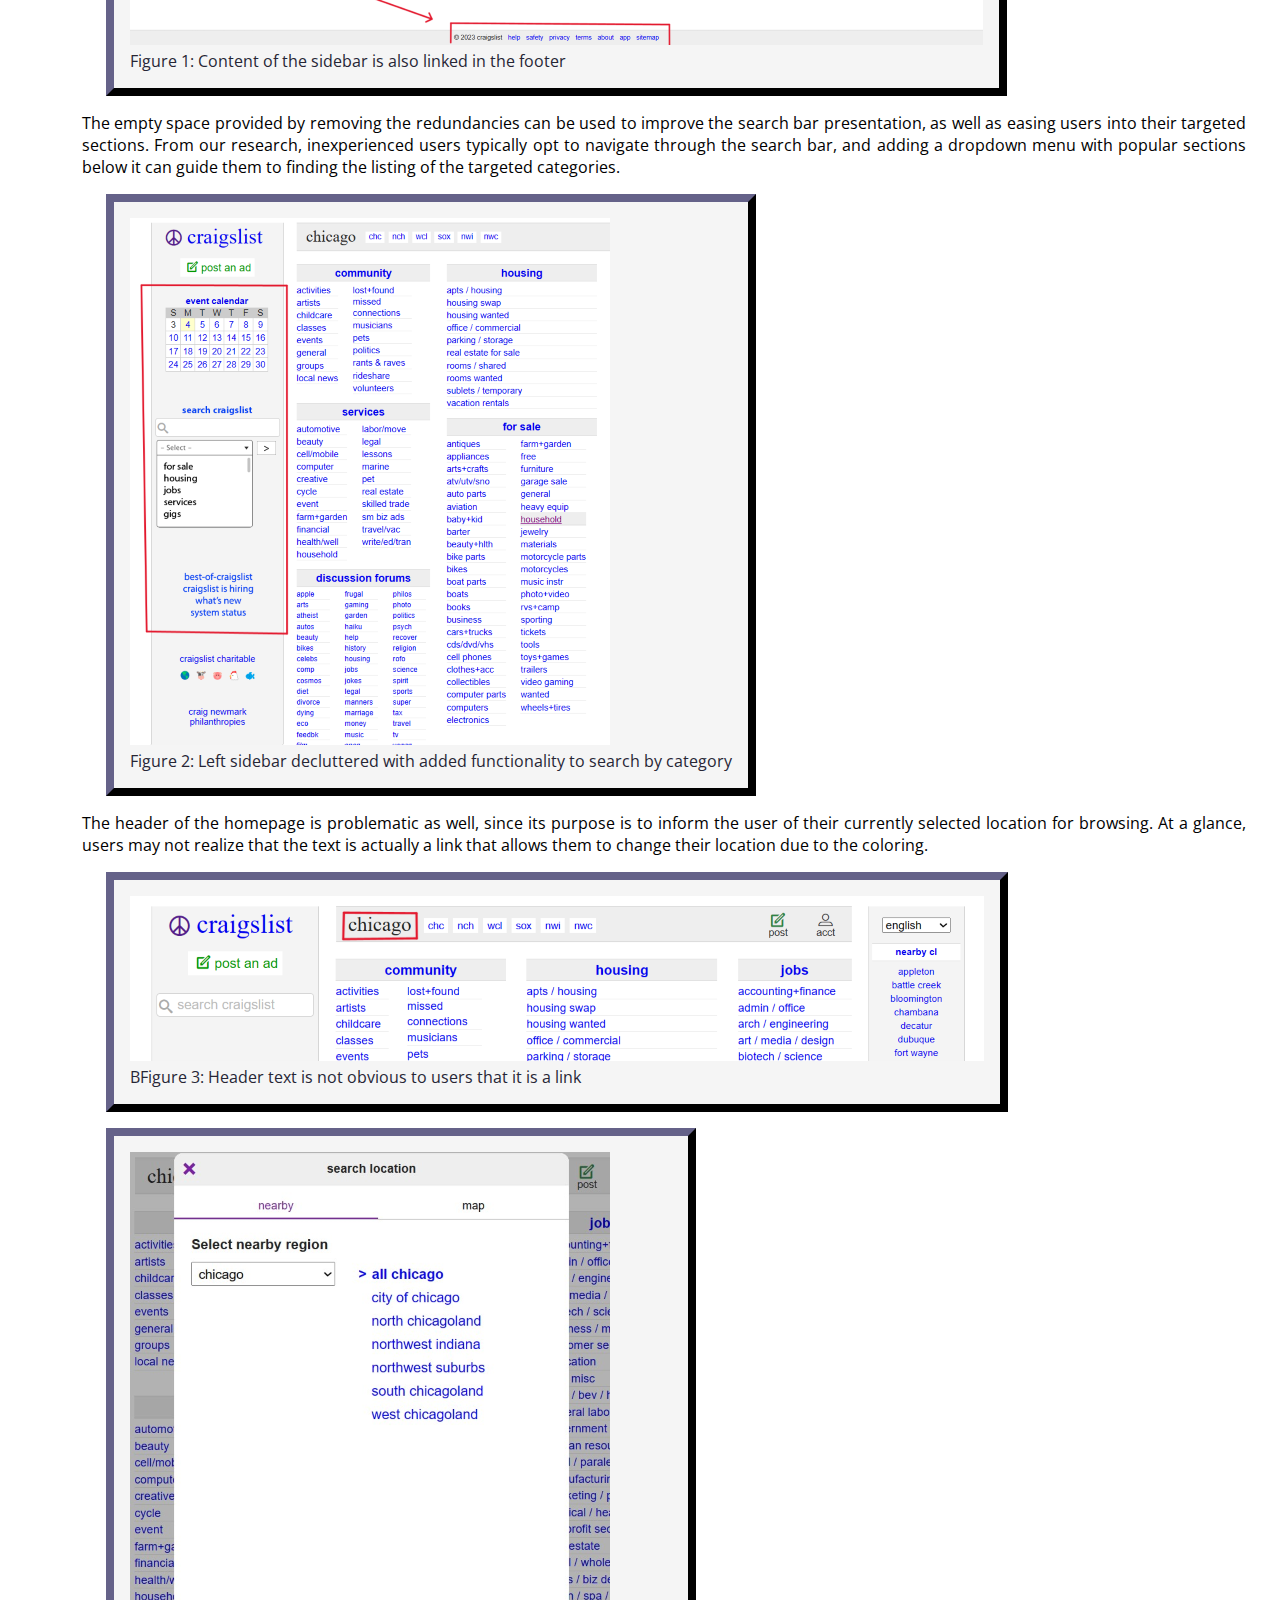
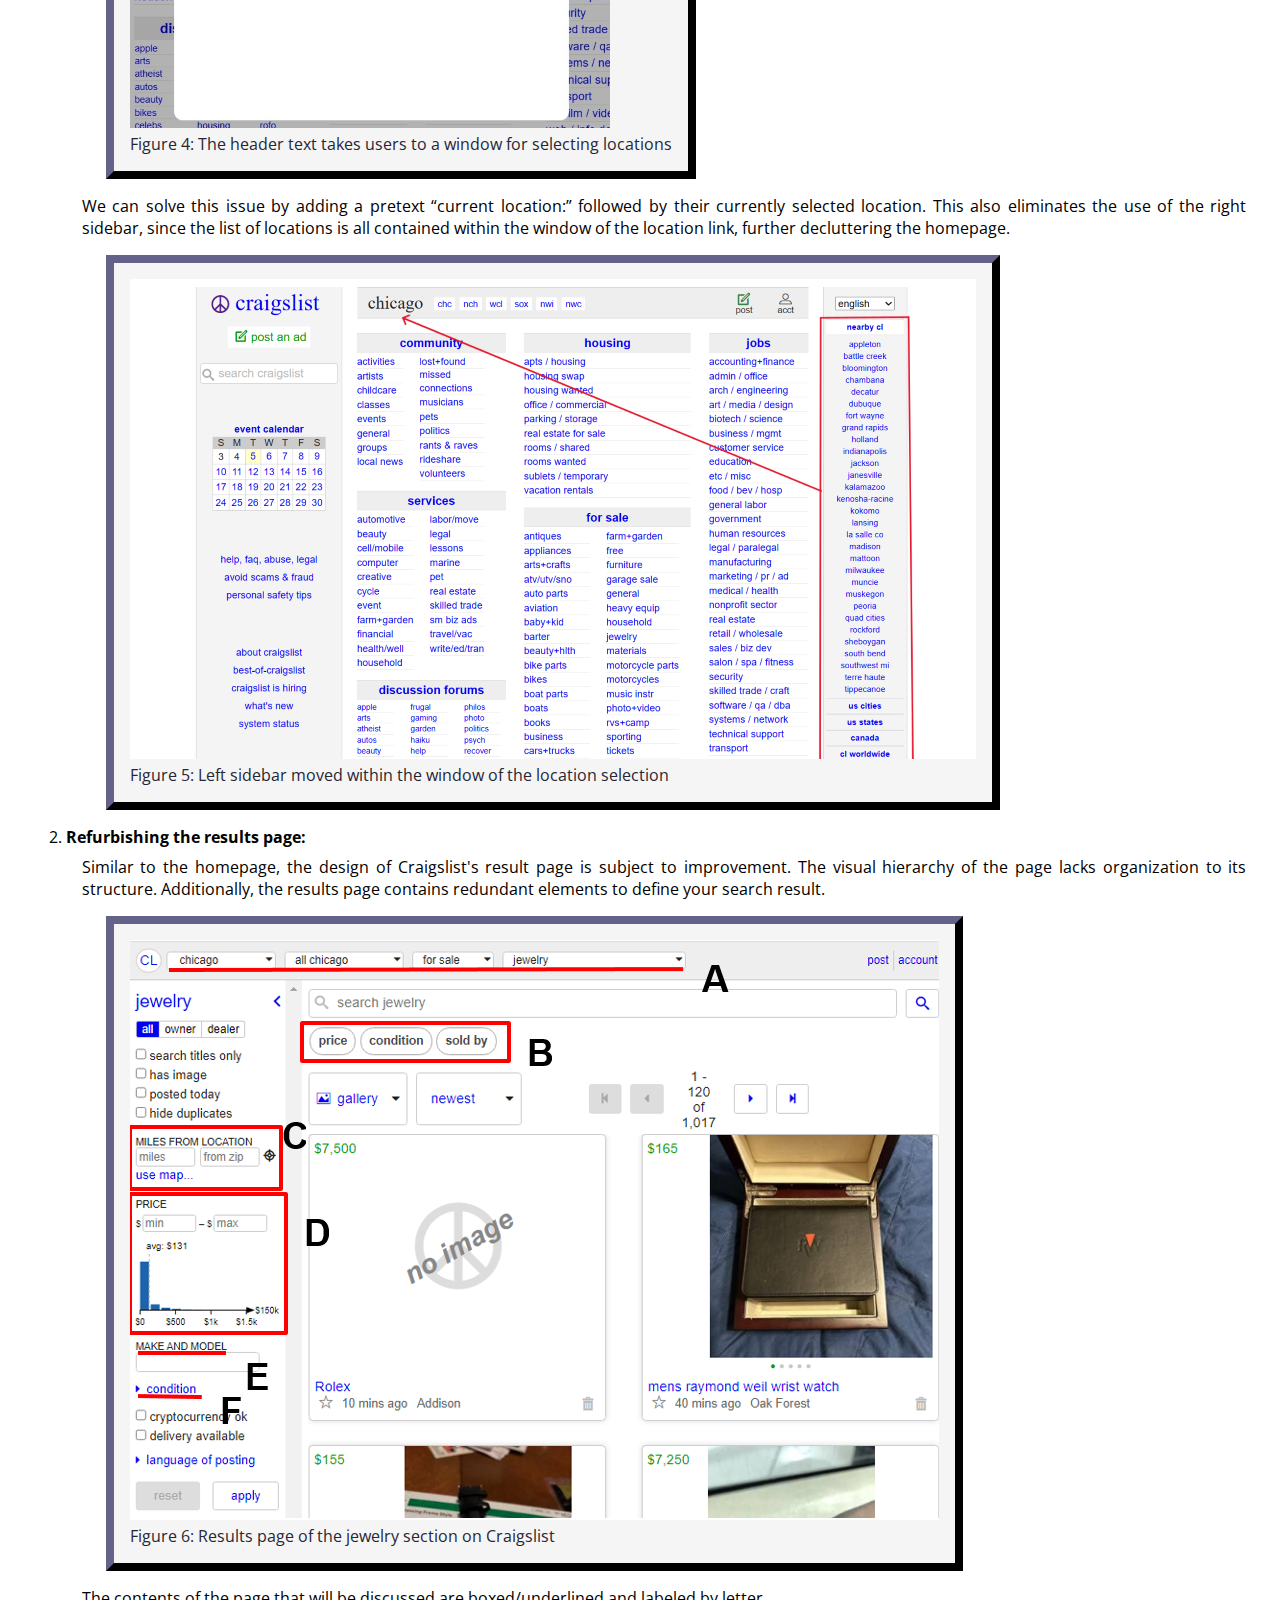
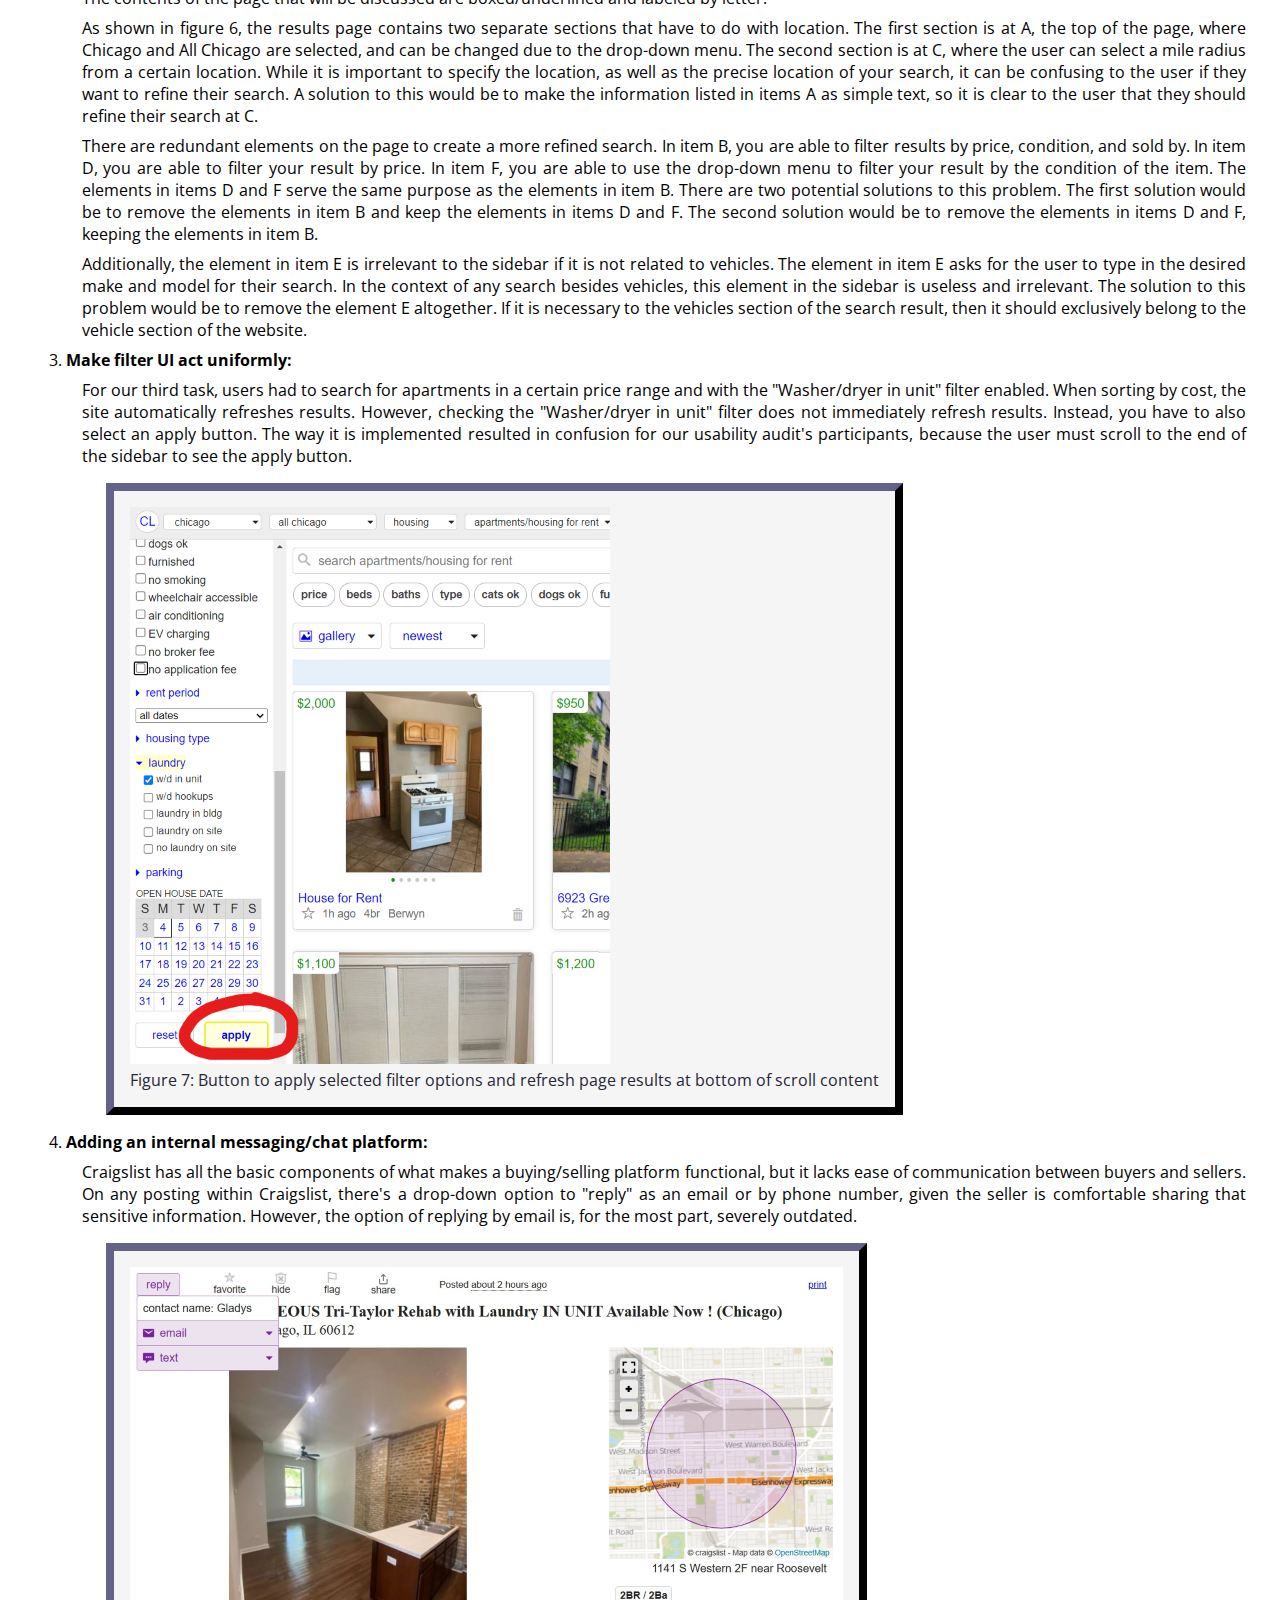
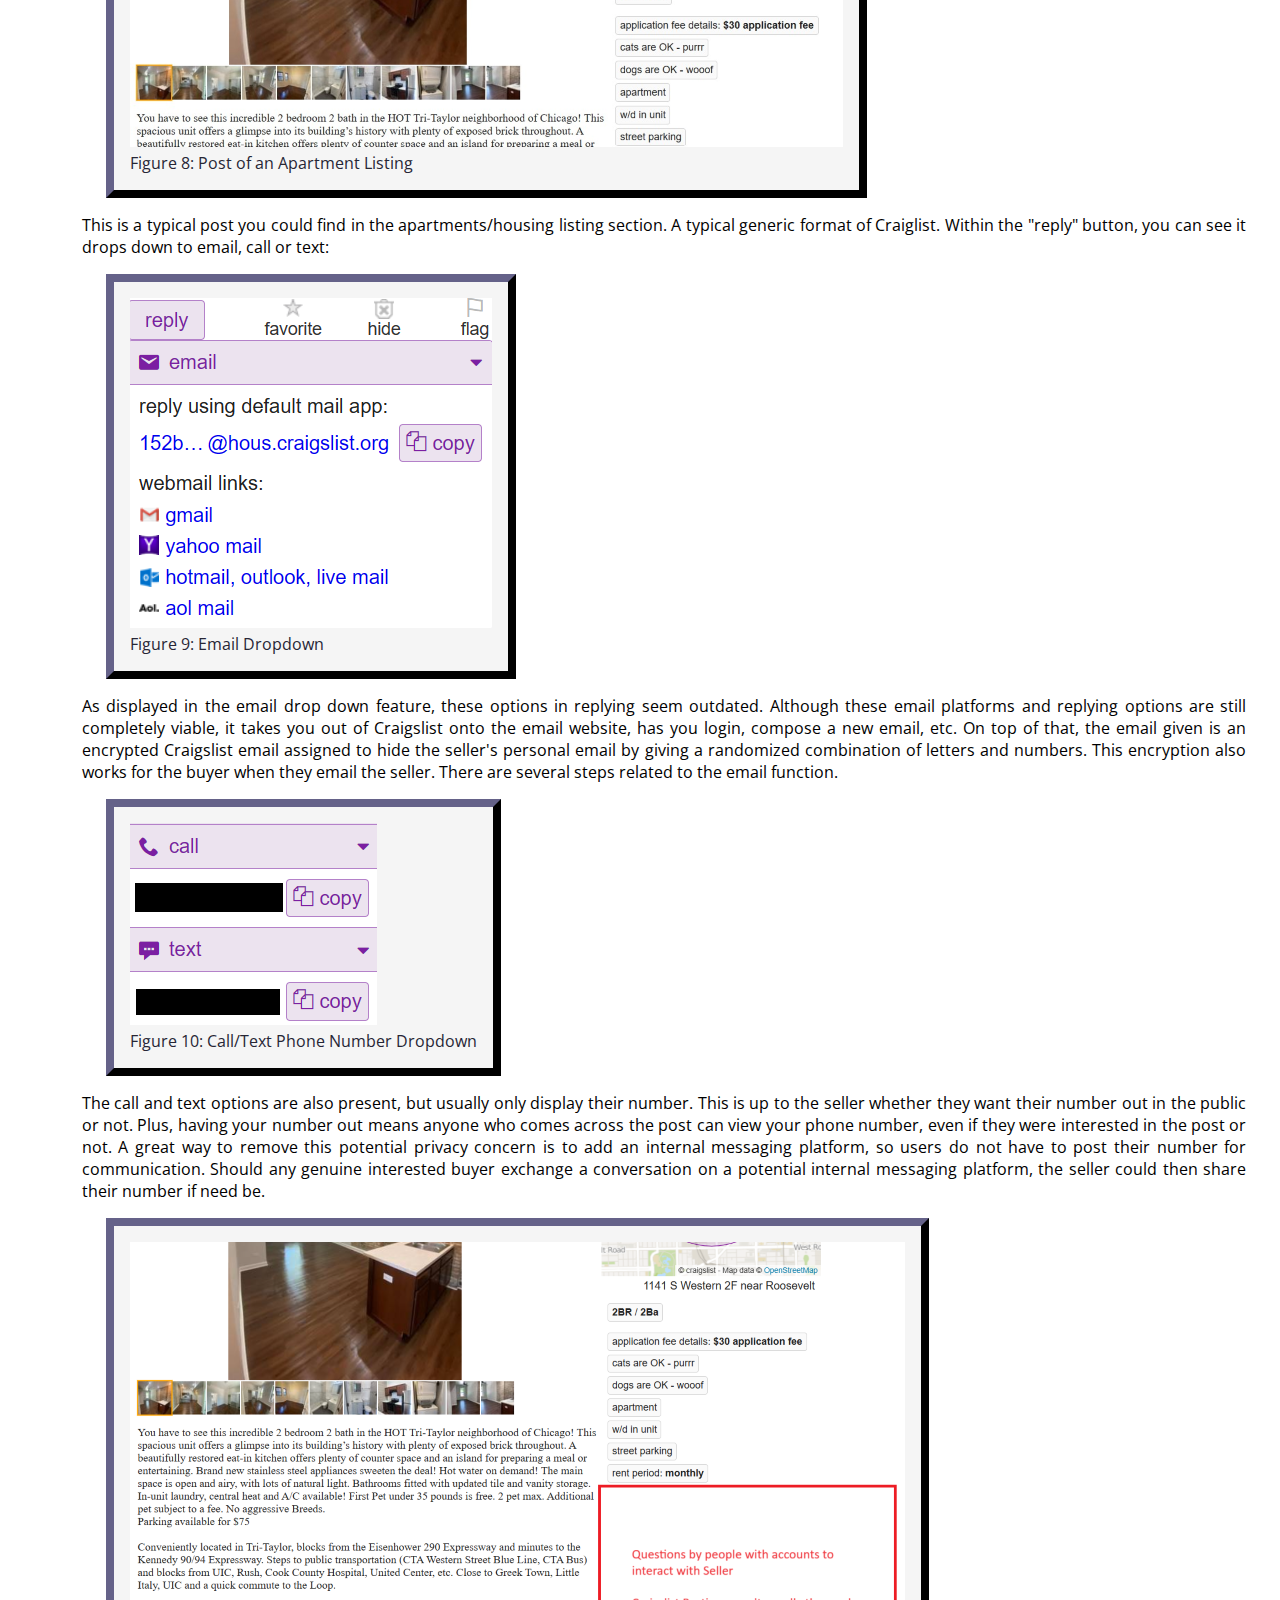
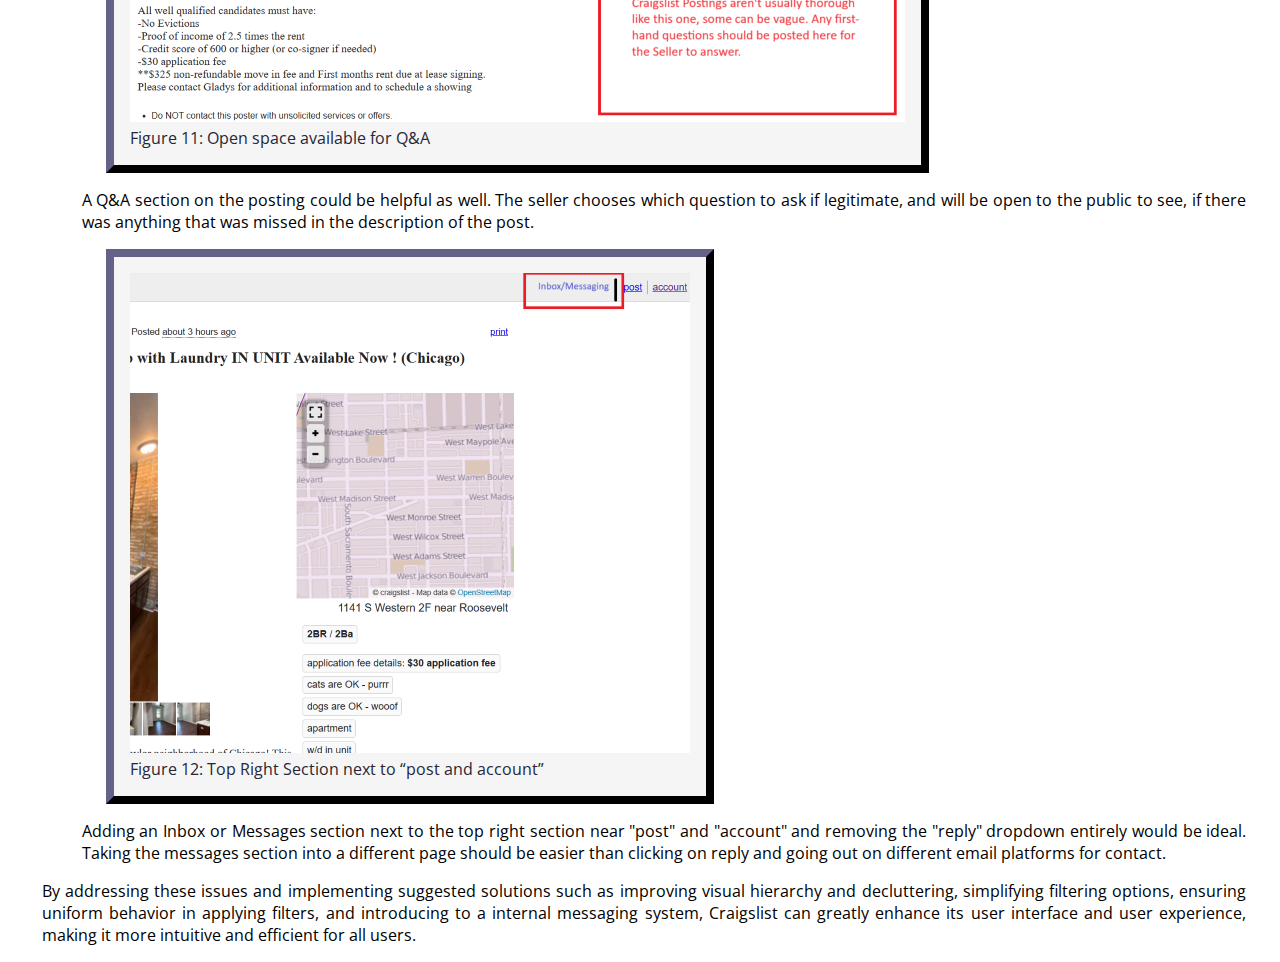
==== commit fc26cabd: "Adding link to audit file" ====
--- a/index.html
+++ b/index.html
@@ -49,6 +49,11 @@
 
     <section>
         <h2>Results</h2>
+        
+        <p>
+            The results were compiled into a single document, you can access it through this 
+            <a href="./files/CRAIGSLIST TASK RESULTS.pdf">link</a>
+        </p>
 
         <p>
             The survey results prior to the tasking process revealed that users were skeptical with the look and feel of
